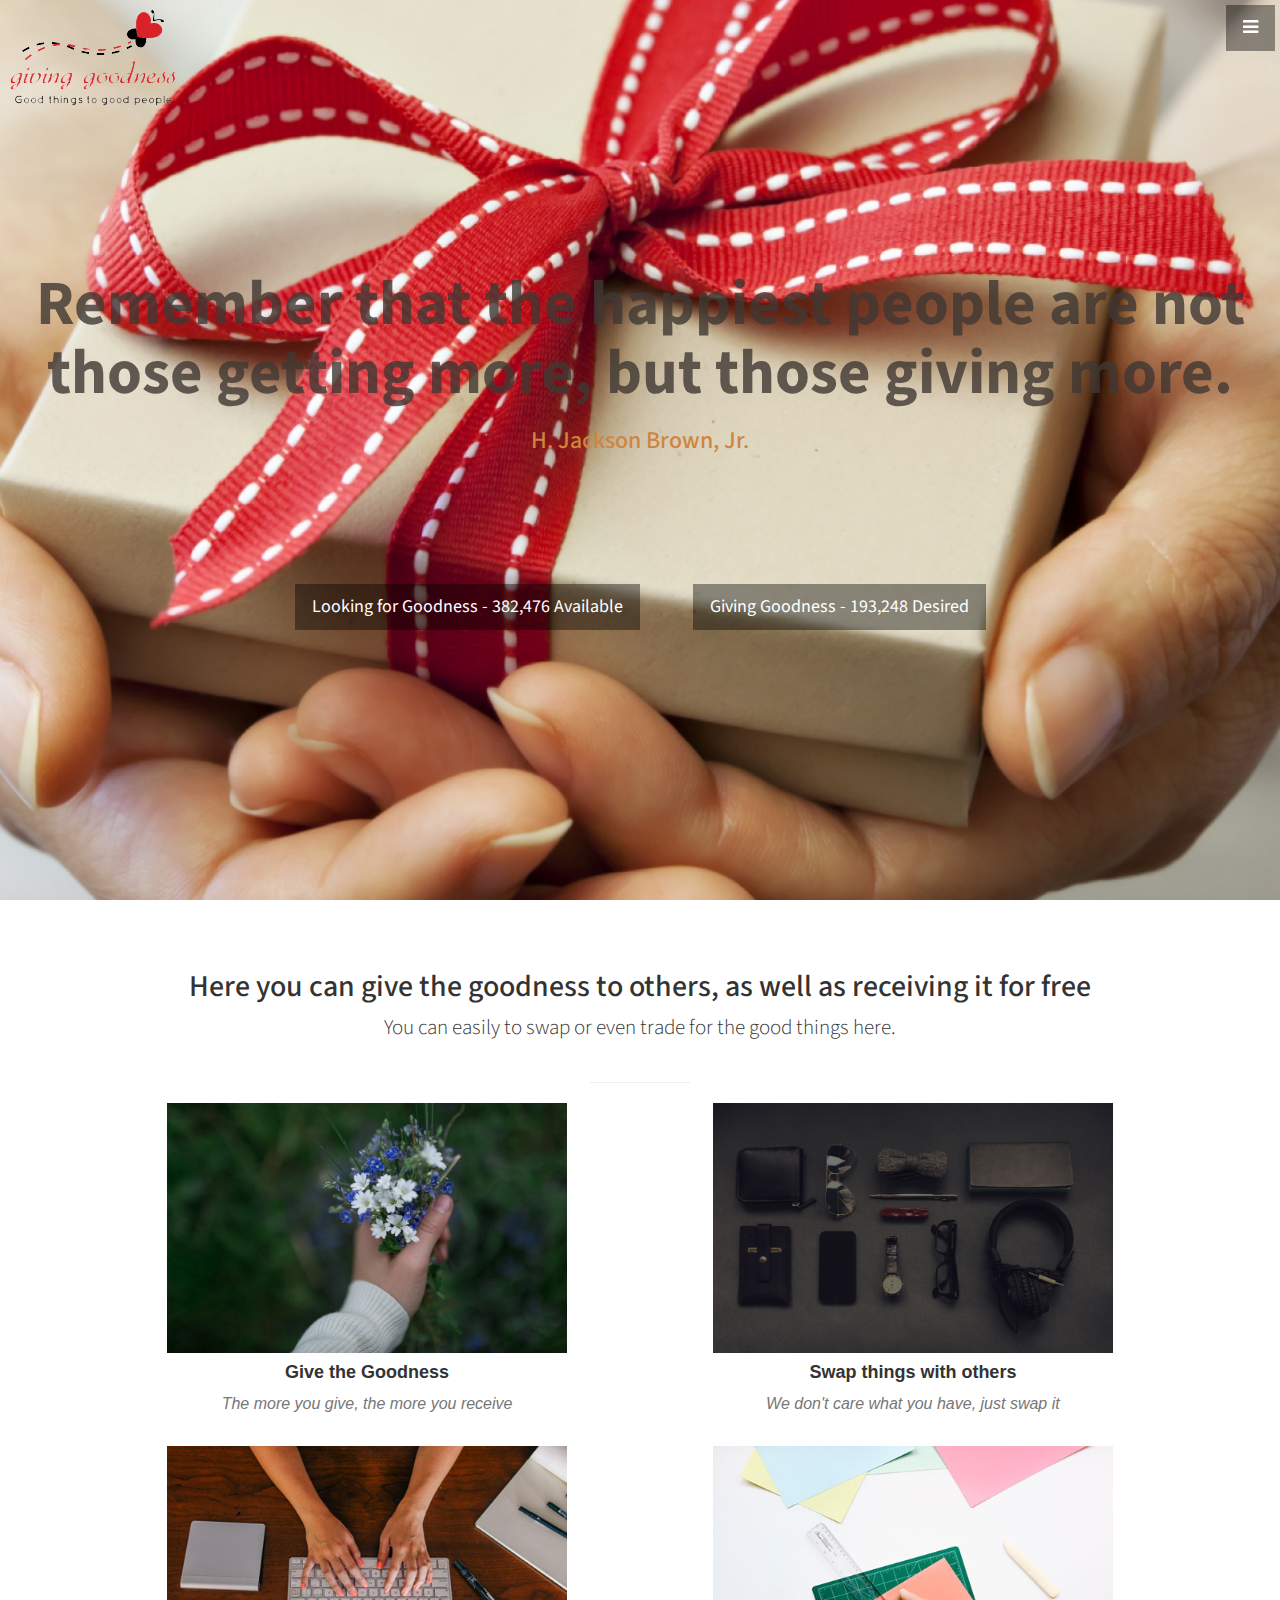
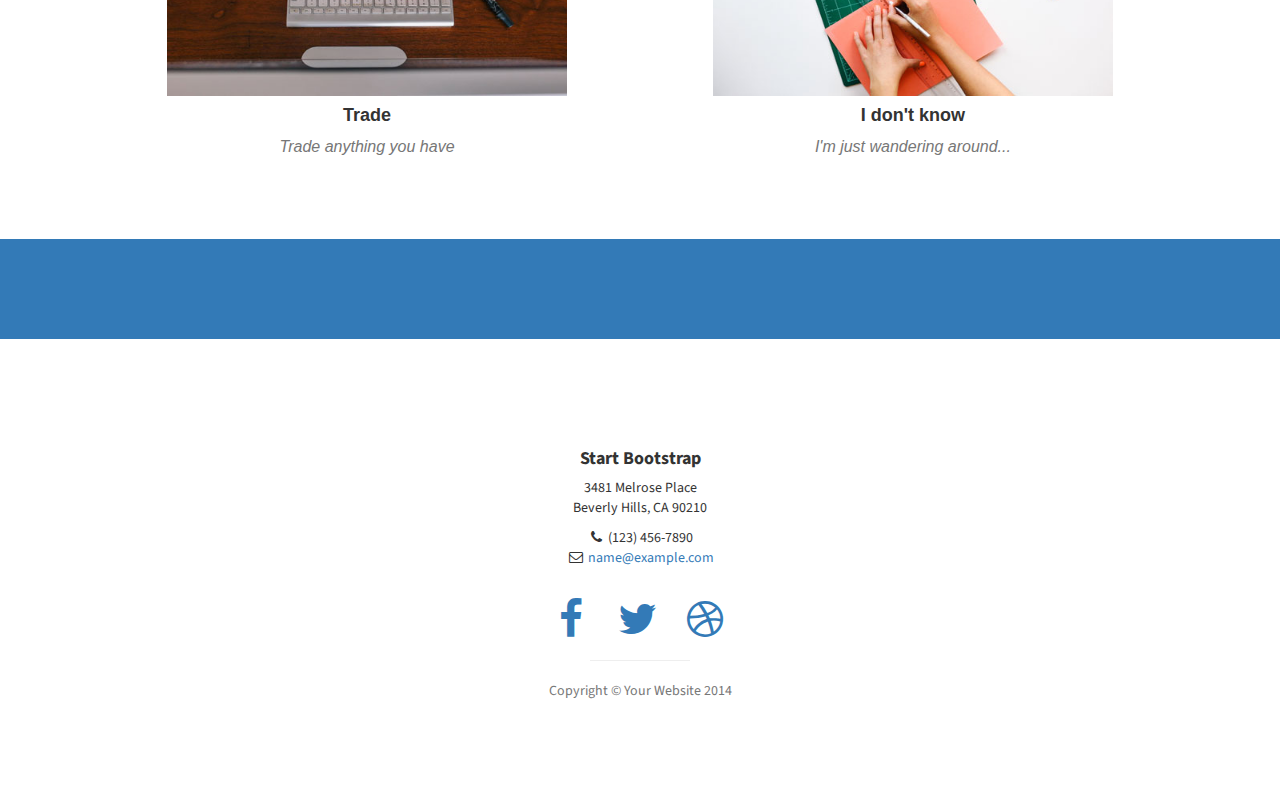
==== index.html @ 9ebe4082 "test" ====
<!DOCTYPE html>
<html lang="en">

<head>

    <meta charset="utf-8">
    <meta http-equiv="X-UA-Compatible" content="IE=edge">
    <meta name="viewport" content="width=device-width, initial-scale=1">
    <meta name="description" content="">
    <meta name="author" content="">

    <title>Giving Goodness - Give good things to good people</title>

    <!-- Bootstrap Core CSS -->
    <link href="css/bootstrap.min.css" rel="stylesheet">

    <!-- Custom CSS -->
    <link href="css/stylish-portfolio.css" rel="stylesheet">

    <!-- Custom Fonts -->
    <link href="font-awesome/css/font-awesome.min.css" rel="stylesheet" type="text/css">
    <link href="https://fonts.googleapis.com/css?family=Source+Sans+Pro:300,400,700,300italic,400italic,700italic" rel="stylesheet" type="text/css">

    <!-- HTML5 Shim and Respond.js IE8 support of HTML5 elements and media queries -->
    <!-- WARNING: Respond.js doesn't work if you view the page via file:// -->
    <!--[if lt IE 9]>
        <script src="https://oss.maxcdn.com/libs/html5shiv/3.7.0/html5shiv.js"></script>
        <script src="https://oss.maxcdn.com/libs/respond.js/1.4.2/respond.min.js"></script>
    <![endif]-->
	<style>
		.special-text h4
		{
			font-family: Montserrat,"Helvetica Neue",Helvetica,Arial,sans-serif;
			text-transform: none;
			font-weight: 700;
		}
		.special-text p
		{
			font-size: 16px;
			margin: 0;
			font-family: "Droid Serif","Helvetica Neue",Helvetica,Arial,sans-serif;
			font-style: italic;	
			color: #777;
		}
	</style>
</head>

<body>

    <!-- Navigation -->
    <a id="menu-toggle" href="#" class="btn btn-dark btn-lg toggle"><i class="fa fa-bars"></i></a>
    <nav id="sidebar-wrapper">
        <ul class="sidebar-nav">
            <a id="menu-close" href="#" class="btn btn-light btn-lg pull-right toggle"><i class="fa fa-times"></i></a>
            <li class="sidebar-brand">
                <a href="blue-design/index.html" onclick=$("#menu-close").click();>New Blue Design</a>
            </li>
            <li>
                <a href="#top" onclick=$("#menu-close").click();>Home</a>
            </li>
            <li>
                <a href="#about" onclick=$("#menu-close").click();>About</a>
            </li>
            <li>
                <a href="#services" onclick=$("#menu-close").click();>Services</a>
            </li>
            <li>
                <a href="#portfolio" onclick=$("#menu-close").click();>Portfolio</a>
            </li>
            <li>
                <a href="#contact" onclick=$("#menu-close").click();>Contact</a>
            </li>
        </ul>
    </nav>

    <!-- Header -->
    <header id="top" class="header">
		<img style="position: absolute; top: 10px; left: 10px;" src="img/logo-designed.png"/>
        <div class="text-vertical-center">
            <h1 style="opacity:0.8;color:#403833;">Remember that the happiest people are not those getting more, but those giving more.</h1>
            <h3 style="color:peru;">H. Jackson Brown, Jr.</h3>
            <br>
			<div style="padding: 100px 0px 0px 0px;">
				<a href="#about" class="btn btn-dark btn-lg" style="margin: 0px 50px 0px 0px;">Looking for Goodness - 382,476 Available</a>
				<a href="#about" class="btn btn-dark btn-lg" >Giving Goodness - 193,248 Desired</a>			
			</div>            
        </div>
    </header>

    <!-- About -->
    <section id="about" class="about" style="padding: 0px; margin: 50px 0px 0px 0px;">
        <div class="container">
            <div class="row">
                <div class="col-lg-12 text-center">
                    <h2>Here you can give the goodness to others, as well as receiving it for free</h2>
                    <p class="lead">You can easily to swap or even trade for the good things here.</p>
                </div>
            </div>
            <!-- /.row -->
        </div>
        <!-- /.container -->
    </section>

    <!-- Services -->
    <!-- The circle icons use Font Awesome's stacked icon classes. For more information, visit http://fontawesome.io/examples/ -->
    <section id="services" class="services bg-primary" style="display:none;">
        <div class="container">
            <div class="row text-center">
                <div class="col-lg-10 col-lg-offset-1">
                    <h2>What are you looking for?</h2>
                    <hr class="small">
                    <div class="row">
                        <div class="col-md-3 col-sm-6">
                            <div class="service-item">
                                <span class="fa-stack fa-4x">
                                <i class="fa fa-circle fa-stack-2x"></i>
                                <i class="fa fa-cloud fa-stack-1x text-primary"></i>
                            </span>
                                <h4>
                                    <strong>Give Goodness to others</strong>
                                </h4>
                                <p>The more you give, the more you receive</p>
                                <a href="#" class="btn btn-light">Learn More</a>
                            </div>
                        </div>
                        <div class="col-md-3 col-sm-6">
                            <div class="service-item">
                                <span class="fa-stack fa-4x">
                                <i class="fa fa-circle fa-stack-2x"></i>
                                <i class="fa fa-compass fa-stack-1x text-primary"></i>
                            </span>
                                <h4>
                                    <strong>Swap things</strong>
                                </h4>
                                <p>We don't care what you have, just swap it</p>
                                <a href="#" class="btn btn-light">Learn More</a>
                            </div>
                        </div>
                        <div class="col-md-3 col-sm-6">
                            <div class="service-item">
                                <span class="fa-stack fa-4x">
                                <i class="fa fa-circle fa-stack-2x"></i>
                                <i class="fa fa-flask fa-stack-1x text-primary"></i>
                            </span>
                                <h4>
                                    <strong>Trade</strong>
                                </h4>
                                <p>Trade anything you have for anything they have</p>
                                <a href="#" class="btn btn-light">Learn More</a>
                            </div>
                        </div>
                        <div class="col-md-3 col-sm-6">
                            <div class="service-item">
                                <span class="fa-stack fa-4x">
                                <i class="fa fa-circle fa-stack-2x"></i>
                                <i class="fa fa-shield fa-stack-1x text-primary"></i>
                            </span>
                                <h4>
                                    <strong>I don't know</strong>
                                </h4>
                                <p>I'm just wander around with no determination...:)</p>
                                <a href="#" class="btn btn-light">Learn More</a>
                            </div>
                        </div>
                    </div>
                    <!-- /.row (nested) -->
                </div>
                <!-- /.col-lg-10 -->
            </div>
            <!-- /.row -->
        </div>
        <!-- /.container -->
    </section>

    <!-- Callout -->
    <aside class="callout" style="display:none;">
        <div class="text-vertical-center">
            <h1>Vertically Centered Text</h1>
        </div>
    </aside>

    <!-- Portfolio -->
    <section id="portfolio" class="portfolio" style="padding-top: 0px;>
        <div class="container">
            <div class="row">
                <div class="col-lg-10 col-lg-offset-1 text-center">
                    <h2 style="display: none;">Here, at Giving Goodness, you can</h2>
                    <hr class="small">
                    <div class="row">
                        <div class="col-md-6">
                            <div class="portfolio-item">
                                <a href="index1.html">
                                    <img class="img-portfolio img-responsive" src="img/giving flowers.jpg" style="width: 400px; height: 250px;">
                                </a>
								<div class="portfolio-caption special-text">
									<h4>Give the Goodness</h4>
									<p class="text-muted">The more you give, the more you receive</p>
								</div>
                            </div>
                        </div>
                        <div class="col-md-6">
                            <div class="portfolio-item">
                                <a href="index1.html">
                                    <img class="img-portfolio img-responsive" src="img/swap.jpg" style="width: 400px; height: 250px;">
                                </a>
								<div class="portfolio-caption special-text">
									<h4>Swap things with others</h4>
									<p class="text-muted">We don't care what you have, just swap it</p>
								</div>
                            </div>
                        </div>
                        <div class="col-md-6">
                            <div class="portfolio-item">
                                <a href="index1.html">
                                    <img class="img-portfolio img-responsive" src="img/portfolio-3.jpg" style="width: 400px; height: 250px;">
                                </a>
								<div class="portfolio-caption special-text">
									<h4>Trade</h4>
									<p class="text-muted">Trade anything you have</p>
								</div>
                            </div>
                        </div>
                        <div class="col-md-6">
                            <div class="portfolio-item">
                                <a href="index1.html">
                                    <img class="img-portfolio img-responsive" src="img/portfolio-4.jpg" style="width: 400px; height: 250px;">
                                </a>
								<div class="portfolio-caption special-text">
									<h4>I don't know</h4>
									<p class="text-muted">I'm just wandering around...</p>
								</div>
                            </div>
                        </div>
                    </div>
                    <!-- /.row (nested) -->
                    <a href="#" class="btn btn-dark" style="display: none;">View More Items</a>
                </div>
                <!-- /.col-lg-10 -->
            </div>
            <!-- /.row -->
        </div>
        <!-- /.container -->
    </section>

    <!-- Call to Action -->
    <aside class="call-to-action bg-primary">
        <div class="container" style="display: none;">
            <div class="row">
                <div class="col-lg-12 text-center">
                    <h3>The buttons below are impossible to resist.</h3>
                    <a href="#" class="btn btn-lg btn-light">Click Me!</a>
                    <a href="#" class="btn btn-lg btn-dark">Look at Me!</a>
                </div>
            </div>
        </div>
    </aside>

    <!-- Map -->
    <section id="contact" class="map" style="display: none;">
        <iframe width="100%" height="100%" frameborder="0" scrolling="no" marginheight="0" marginwidth="0" src="https://maps.google.com/maps?f=q&amp;source=s_q&amp;hl=en&amp;geocode=&amp;q=Twitter,+Inc.,+Market+Street,+San+Francisco,+CA&amp;aq=0&amp;oq=twitter&amp;sll=28.659344,-81.187888&amp;sspn=0.128789,0.264187&amp;ie=UTF8&amp;hq=Twitter,+Inc.,+Market+Street,+San+Francisco,+CA&amp;t=m&amp;z=15&amp;iwloc=A&amp;output=embed"></iframe>
        <br />
        <small>
            <a href="https://maps.google.com/maps?f=q&amp;source=embed&amp;hl=en&amp;geocode=&amp;q=Twitter,+Inc.,+Market+Street,+San+Francisco,+CA&amp;aq=0&amp;oq=twitter&amp;sll=28.659344,-81.187888&amp;sspn=0.128789,0.264187&amp;ie=UTF8&amp;hq=Twitter,+Inc.,+Market+Street,+San+Francisco,+CA&amp;t=m&amp;z=15&amp;iwloc=A"></a>
        </small>
    </section>

    <!-- Footer -->
    <footer>
        <div class="container">
            <div class="row">
                <div class="col-lg-10 col-lg-offset-1 text-center">
                    <h4><strong>Start Bootstrap</strong>
                    </h4>
                    <p>3481 Melrose Place
                        <br>Beverly Hills, CA 90210</p>
                    <ul class="list-unstyled">
                        <li><i class="fa fa-phone fa-fw"></i> (123) 456-7890</li>
                        <li><i class="fa fa-envelope-o fa-fw"></i> <a href="mailto:name@example.com">name@example.com</a>
                        </li>
                    </ul>
                    <br>
                    <ul class="list-inline">
                        <li>
                            <a href="#"><i class="fa fa-facebook fa-fw fa-3x"></i></a>
                        </li>
                        <li>
                            <a href="#"><i class="fa fa-twitter fa-fw fa-3x"></i></a>
                        </li>
                        <li>
                            <a href="#"><i class="fa fa-dribbble fa-fw fa-3x"></i></a>
                        </li>
                    </ul>
                    <hr class="small">
                    <p class="text-muted">Copyright &copy; Your Website 2014</p>
                </div>
            </div>
        </div>
        <a id="to-top" href="#top" class="btn btn-dark btn-lg"><i class="fa fa-chevron-up fa-fw fa-1x"></i></a>
    </footer>

    <!-- jQuery -->
    <script src="js/jquery.js"></script>

    <!-- Bootstrap Core JavaScript -->
    <script src="js/bootstrap.min.js"></script>
			

		<!-- Modernizr javascript -->
		<script type="text/javascript" src="plugins/modernizr.js"></script>

		<!-- Isotope javascript -->
		<script type="text/javascript" src="plugins/isotope/isotope.pkgd.min.js"></script>
		
		<!-- Backstretch javascript -->
		<script type="text/javascript" src="plugins/jquery.backstretch.min.js"></script>

		<!-- Appear javascript -->
		<script type="text/javascript" src="plugins/jquery.appear.js"></script>

		<!-- Initialization of Plugins -->
		<script type="text/javascript" src="js/template.js"></script>

		<!-- Custom Scripts -->
		<script type="text/javascript" src="js/custom.js"></script>
	
    <!-- Custom Theme JavaScript -->
    <script>
    // Closes the sidebar menu
    $("#menu-close").click(function(e) {
        e.preventDefault();
        $("#sidebar-wrapper").toggleClass("active");
    });
    // Opens the sidebar menu
    $("#menu-toggle").click(function(e) {
        e.preventDefault();
        $("#sidebar-wrapper").toggleClass("active");
    });
    // Scrolls to the selected menu item on the page
    $(function() {
        $('a[href*=#]:not([href=#],[data-toggle],[data-target],[data-slide])').click(function() {
            if (location.pathname.replace(/^\//, '') == this.pathname.replace(/^\//, '') || location.hostname == this.hostname) {
                var target = $(this.hash);
                target = target.length ? target : $('[name=' + this.hash.slice(1) + ']');
                if (target.length) {
                    $('html,body').animate({
                        scrollTop: target.offset().top
                    }, 1000);
                    return false;
                }
            }
        });
    });
    //#to-top button appears after scrolling
    var fixed = false;
    $(document).scroll(function() {
        if ($(this).scrollTop() > 250) {
            if (!fixed) {
                fixed = true;
                // $('#to-top').css({position:'fixed', display:'block'});
                $('#to-top').show("slow", function() {
                    $('#to-top').css({
                        position: 'fixed',
                        display: 'block'
                    });
                });
            }
        } else {
            if (fixed) {
                fixed = false;
                $('#to-top').hide("slow", function() {
                    $('#to-top').css({
                        display: 'none'
                    });
                });
            }
        }
    });
    // Disable Google Maps scrolling
    // See http://stackoverflow.com/a/25904582/1607849
    // Disable scroll zooming and bind back the click event
    var onMapMouseleaveHandler = function(event) {
        var that = $(this);
        that.on('click', onMapClickHandler);
        that.off('mouseleave', onMapMouseleaveHandler);
        that.find('iframe').css("pointer-events", "none");
    }
    var onMapClickHandler = function(event) {
            var that = $(this);
            // Disable the click handler until the user leaves the map area
            that.off('click', onMapClickHandler);
            // Enable scrolling zoom
            that.find('iframe').css("pointer-events", "auto");
            // Handle the mouse leave event
            that.on('mouseleave', onMapMouseleaveHandler);
        }
        // Enable map zooming with mouse scroll when the user clicks the map
    $('.map').on('click', onMapClickHandler);
    </script>

</body>

</html>
---- css/stylish-portfolio.css ----
/*!
 * Start Bootstrap - Stylish Portfolio (http://startbootstrap.com/)
 * Copyright 2013-2016 Start Bootstrap
 * Licensed under MIT (https://github.com/BlackrockDigital/startbootstrap/blob/gh-pages/LICENSE)
 */

/* Global Styles */

html,
body {
    width: 100%;
    height: 100%;
}

body {
    font-family: "Source Sans Pro","Helvetica Neue",Helvetica,Arial,sans-serif;
}

.text-vertical-center {
    display: table-cell;
    text-align: center;
    vertical-align: middle;
}

.text-vertical-center h1 {
    margin: 0;
    padding: 0;
    font-size: 4.5em;
    font-weight: 700;
}

/* Custom Button Styles */

.btn-dark {
    border-radius: 0;
    color: #fff;
    background-color: rgba(0,0,0,0.4);
}

.btn-dark:hover,
.btn-dark:focus,
.btn-dark:active {
    color: #fff;
    background-color: rgba(0,0,0,0.7);
}

.btn-light {
    border-radius: 0;
    color: #333;
    background-color: rgb(255,255,255);
}

.btn-light:hover,
.btn-light:focus,
.btn-light:active {
    color: #333;
    background-color: rgba(255,255,255,0.8);
}

/* Custom Horizontal Rule */

hr.small {
    max-width: 100px;
}

/* Side Menu */

#sidebar-wrapper {
    z-index: 1000;
    position: fixed;
    right: 0;
    width: 250px;
    height: 100%;
    transform: translateX(250px);
    overflow-y: auto;
    background: #222;
    -webkit-transition: all 0.4s ease 0s;
    -moz-transition: all 0.4s ease 0s;
    -ms-transition: all 0.4s ease 0s;
    -o-transition: all 0.4s ease 0s;
    transition: all 0.4s ease 0s;
}

.sidebar-nav {
    position: absolute;
    top: 0;
    width: 250px;
    margin: 0;
    padding: 0;
    list-style: none;
}

.sidebar-nav li {
    text-indent: 20px;
    line-height: 40px;
}

.sidebar-nav li a {
    display: block;
    text-decoration: none;
    color: #999;
}

.sidebar-nav li a:hover {
    text-decoration: none;
    color: #fff;
    background: rgba(255,255,255,0.2);
}

.sidebar-nav li a:active,
.sidebar-nav li a:focus {
    text-decoration: none;
}

.sidebar-nav > .sidebar-brand {
    height: 55px;
    font-size: 18px;
    line-height: 55px;
}

.sidebar-nav > .sidebar-brand a {
    color: #999;
}

.sidebar-nav > .sidebar-brand a:hover {
    color: #fff;
    background: none;
}

#menu-toggle {
    z-index: 1;
    position: fixed;
    top: 0;
    right: 0;
}

#sidebar-wrapper.active {
    right: 250px;
    width: 250px;
    -webkit-transition: all 0.4s ease 0s;
    -moz-transition: all 0.4s ease 0s;
    -ms-transition: all 0.4s ease 0s;
    -o-transition: all 0.4s ease 0s;
    transition: all 0.4s ease 0s;
}

.toggle {
    margin: 5px 5px 0 0;
}

/* Header */

.header {
    display: table;
    position: relative;
    width: 100%;
    height: 100%;
    /*background: url(../img/bg.jpg) no-repeat center center scroll;*/
	background: url(../img/giving.jpg) no-repeat center center scroll;
    -webkit-background-size: cover;
    -moz-background-size: cover;
    background-size: cover;
    -o-background-size: cover;
}

/* About */

.about {
    padding: 50px 0;
}

/* Services */

.services {
    padding: 50px 0;
}

.service-item {
    margin-bottom: 30px;
}

/* Callout */

.callout {
    display: table;
    width: 100%;
    height: 400px;
    color: #fff;
    background: url(../img/callout.jpg) no-repeat center center scroll;
    -webkit-background-size: cover;
    -moz-background-size: cover;
    background-size: cover;
    -o-background-size: cover;
}

/* Portfolio */

.portfolio {
    padding: 50px 0;
}

.portfolio-item {
    margin-bottom: 30px;
}

.img-portfolio {
    margin: 0 auto;
}

.img-portfolio:hover {
    opacity: 0.8;
}

/* Call to Action */

.call-to-action {
    padding: 50px 0;
}

.call-to-action .btn {
    margin: 10px;
}

/* Map */

.map {
    height: 500px;
}

@media(max-width:768px) {
    .map {
        height: 75%;
    }
}

.map iframe {
    pointer-events: none;
}

/* Footer */

footer {
    padding: 100px 0;
}

#to-top {
  display: none;
  position: fixed;
  bottom: 5px;
  right: 5px;
}
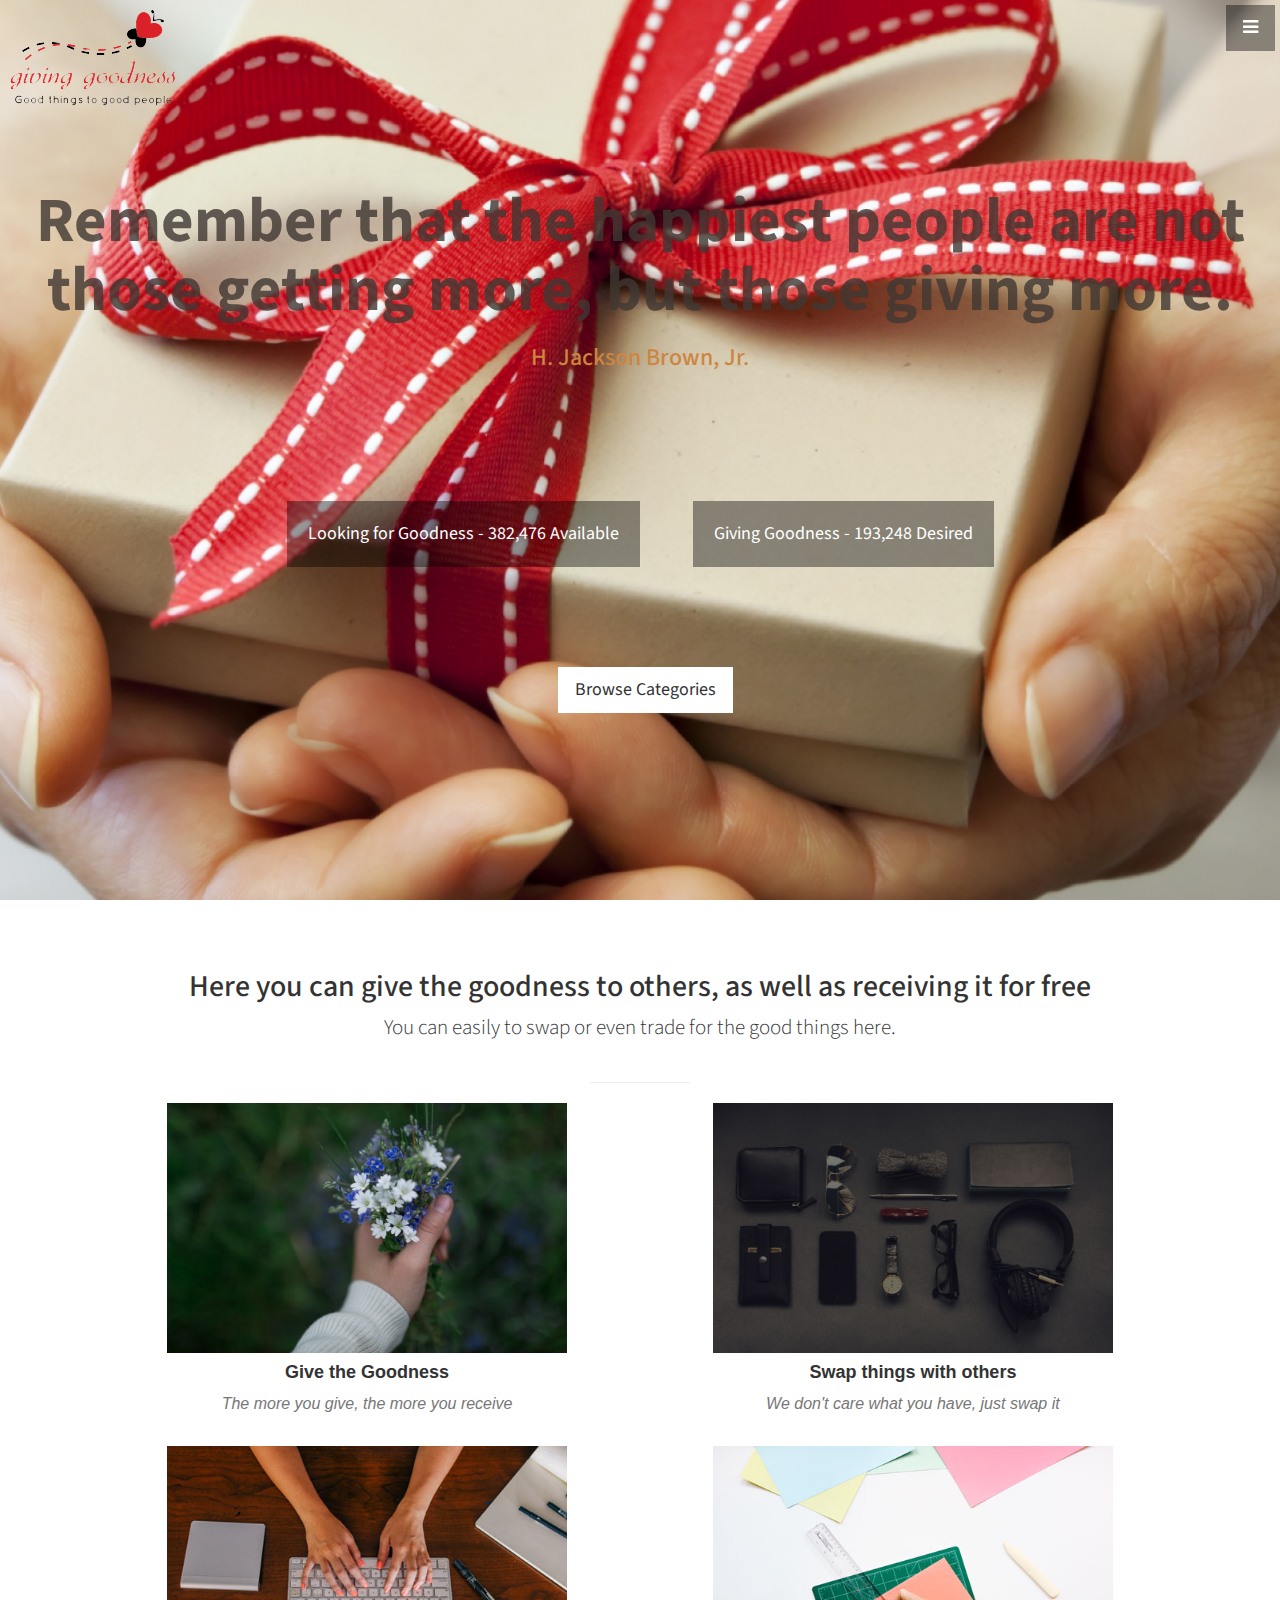
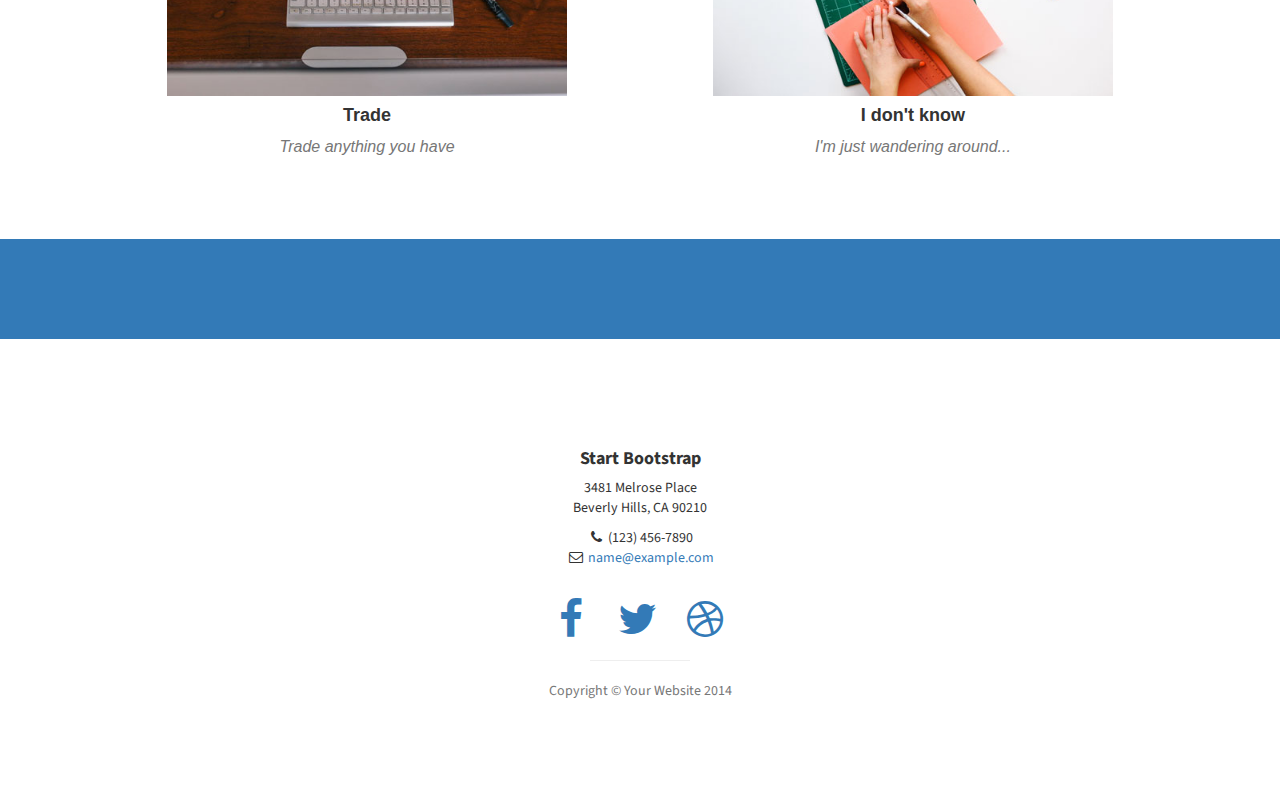
==== commit 5aca666a: "update html as discussed" ====
--- a/index.html
+++ b/index.html
@@ -81,9 +81,12 @@
             <h3 style="color:peru;">H. Jackson Brown, Jr.</h3>
             <br>
 			<div style="padding: 100px 0px 0px 0px;">
-				<a href="#about" class="btn btn-dark btn-lg" style="margin: 0px 50px 0px 0px;">Looking for Goodness - 382,476 Available</a>
-				<a href="#about" class="btn btn-dark btn-lg" >Giving Goodness - 193,248 Desired</a>			
-			</div>            
+				<a href="index1.html" class="btn btn-dark btn-lg" style="margin: 0px 50px 0px 0px;padding: 20px;">Looking for Goodness - 382,476 Available</a>
+				<a href="index1.html" class="btn btn-dark btn-lg" style="padding: 20px;">Giving Goodness - 193,248 Desired</a>			
+			</div>
+			<div style="padding: 100px 0px 0px 0px;">
+				<a href="#about" class="btn btn-light btn-lg" style="margin: 0px 50px 0px 60px;">Browse Categories</a>				
+			</div>
         </div>
     </header>
 
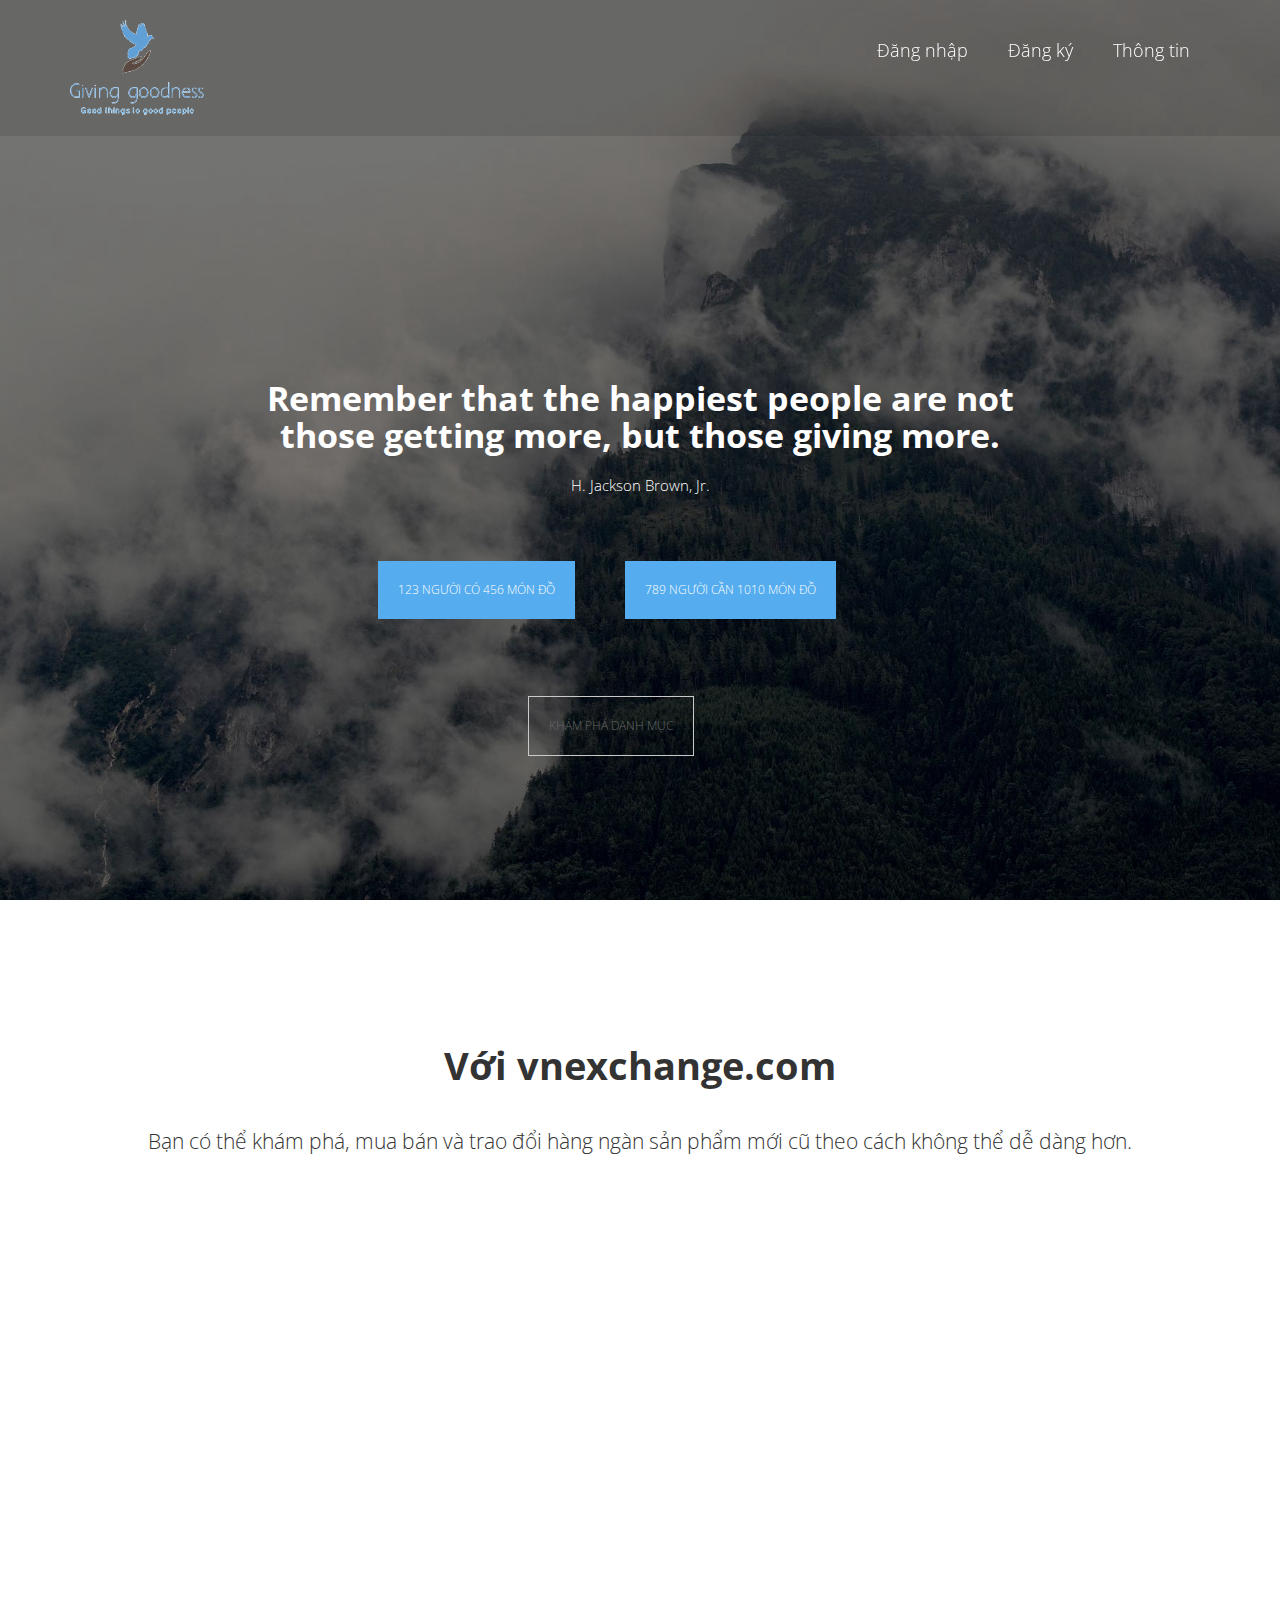
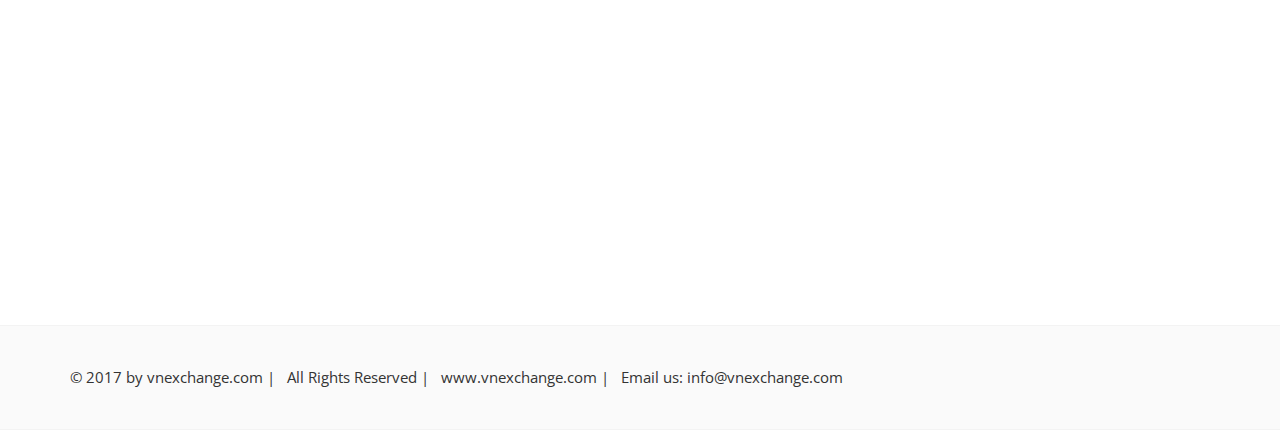
==== commit c1cf192a: "move index from blue design to root" ====
--- a/index.html
+++ b/index.html
@@ -1,312 +1,654 @@
 <!DOCTYPE html>
+<!--[if IE 9]> <html lang="en" class="ie9"> <![endif]-->
+<!--[if !IE]><!-->
 <html lang="en">
-
-<head>
-
-    <meta charset="utf-8">
-    <meta http-equiv="X-UA-Compatible" content="IE=edge">
-    <meta name="viewport" content="width=device-width, initial-scale=1">
-    <meta name="description" content="">
-    <meta name="author" content="">
-
-    <title>Giving Goodness - Give good things to good people</title>
-
-    <!-- Bootstrap Core CSS -->
-    <link href="css/bootstrap.min.css" rel="stylesheet">
-
-    <!-- Custom CSS -->
-    <link href="css/stylish-portfolio.css" rel="stylesheet">
-
-    <!-- Custom Fonts -->
-    <link href="font-awesome/css/font-awesome.min.css" rel="stylesheet" type="text/css">
-    <link href="https://fonts.googleapis.com/css?family=Source+Sans+Pro:300,400,700,300italic,400italic,700italic" rel="stylesheet" type="text/css">
-
-    <!-- HTML5 Shim and Respond.js IE8 support of HTML5 elements and media queries -->
-    <!-- WARNING: Respond.js doesn't work if you view the page via file:// -->
-    <!--[if lt IE 9]>
-        <script src="https://oss.maxcdn.com/libs/html5shiv/3.7.0/html5shiv.js"></script>
-        <script src="https://oss.maxcdn.com/libs/respond.js/1.4.2/respond.min.js"></script>
-    <![endif]-->
-	<style>
-		.special-text h4
-		{
-			font-family: Montserrat,"Helvetica Neue",Helvetica,Arial,sans-serif;
-			text-transform: none;
-			font-weight: 700;
-		}
-		.special-text p
-		{
-			font-size: 16px;
-			margin: 0;
-			font-family: "Droid Serif","Helvetica Neue",Helvetica,Arial,sans-serif;
-			font-style: italic;	
-			color: #777;
-		}
-	</style>
-</head>
-
-<body>
-
-    <!-- Navigation -->
-    <a id="menu-toggle" href="#" class="btn btn-dark btn-lg toggle"><i class="fa fa-bars"></i></a>
-    <nav id="sidebar-wrapper">
-        <ul class="sidebar-nav">
-            <a id="menu-close" href="#" class="btn btn-light btn-lg pull-right toggle"><i class="fa fa-times"></i></a>
-            <li class="sidebar-brand">
-                <a href="blue-design/index.html" onclick=$("#menu-close").click();>New Blue Design</a>
-            </li>
-            <li>
-                <a href="#top" onclick=$("#menu-close").click();>Home</a>
-            </li>
-            <li>
-                <a href="#about" onclick=$("#menu-close").click();>About</a>
-            </li>
-            <li>
-                <a href="#services" onclick=$("#menu-close").click();>Services</a>
-            </li>
-            <li>
-                <a href="#portfolio" onclick=$("#menu-close").click();>Portfolio</a>
-            </li>
-            <li>
-                <a href="#contact" onclick=$("#menu-close").click();>Contact</a>
-            </li>
-        </ul>
-    </nav>
-
-    <!-- Header -->
-    <header id="top" class="header">
-		<img style="position: absolute; top: 10px; left: 10px;" src="img/logo-designed.png"/>
-        <div class="text-vertical-center">
-            <h1 style="opacity:0.8;color:#403833;">Remember that the happiest people are not those getting more, but those giving more.</h1>
-            <h3 style="color:peru;">H. Jackson Brown, Jr.</h3>
-            <br>
-			<div style="padding: 100px 0px 0px 0px;">
-				<a href="index1.html" class="btn btn-dark btn-lg" style="margin: 0px 50px 0px 0px;padding: 20px;">Looking for Goodness - 382,476 Available</a>
-				<a href="index1.html" class="btn btn-dark btn-lg" style="padding: 20px;">Giving Goodness - 193,248 Desired</a>			
+<!--<![endif]-->
+	<head>
+		<meta charset="utf-8">
+		<title>vnexchange.com - Mua bán, Trao Đổi và Cho nhận Đồ cũ</title>
+		<meta name="description" content="Mua bán, Trao Đổi và Cho nhận Đồ cũ">
+		<meta name="author" content="htmlcoder.me">
+
+		<!-- Mobile Meta -->
+		<meta name="viewport" content="width=device-width, initial-scale=1.0">
+
+		<!-- Favicon -->
+		<link rel="shortcut icon" href="images/favicon.ico">
+
+		<!-- Web Fonts -->
+		<link href='http://fonts.googleapis.com/css?family=Open+Sans:400italic,700italic,400,700,300&amp;subset=latin,latin-ext' rel='stylesheet' type='text/css'>
+		<link href='http://fonts.googleapis.com/css?family=Raleway:700,400,300' rel='stylesheet' type='text/css'>
+
+		<!-- Bootstrap core CSS -->
+		<link href="bootstrap/css/bootstrap.css" rel="stylesheet">
+
+		<!-- Font Awesome CSS -->
+		<link href="fonts/font-awesome/css/font-awesome.css" rel="stylesheet">
+
+		<!-- Plugins -->
+		<link href="css/animations.css" rel="stylesheet">
+
+		<!-- Worthy core CSS file -->
+		<link href="css/style.css" rel="stylesheet">
+
+		<!-- Custom css --> 
+		<link href="css/custom.css" rel="stylesheet">
+		
+	</head>
+
+	<body class="no-trans">
+		<!-- scrollToTop -->
+		<!-- ================ -->
+		<div class="scrollToTop"><i class="icon-up-open-big"></i></div>
+
+		<!-- header start -->
+		<!-- ================ --> 
+		<header class="header fixed clearfix navbar navbar-fixed-top">
+			<div class="container">
+				<div class="row">
+					<div class="col-md-4">
+
+						<!-- header-left start -->
+						<!-- ================ -->
+						<div class="header-left clearfix">
+
+							<!-- logo -->
+							<div class="logo smooth-scroll">
+								<a href="#banner"><img id="logo" src="images/logo4-designed.png" alt="Worthy" style="height: 95px;"></a>
+							</div>
+
+							<!-- name-and-slogan -->
+							<div class="site-name-and-slogan smooth-scroll" style="display: none;">
+								<div class="site-name"><a href="#banner">vnexchange.com</a></div>
+								<div class="site-slogan">Khám phá, trao đổi, mua bán đồ cũ theo cách dễ dàng nhất</div>
+							</div>
+
+						</div>
+						<!-- header-left end -->
+
+					</div>
+					<div class="col-md-8">
+
+						<!-- header-right start -->
+						<!-- ================ -->
+						<div class="header-right clearfix">
+
+							<!-- main-navigation start -->
+							<!-- ================ -->
+							<div class="main-navigation animated">
+
+								<!-- navbar start -->
+								<!-- ================ -->
+								<nav class="navbar navbar-default" role="navigation">
+									<div class="container-fluid">
+
+										<!-- Toggle get grouped for better mobile display -->
+										<div class="navbar-header">
+											<button type="button" class="navbar-toggle" data-toggle="collapse" data-target="#navbar-collapse-1">
+												<span class="sr-only">Toggle navigation</span>
+												<span class="icon-bar"></span>
+												<span class="icon-bar"></span>
+												<span class="icon-bar"></span>
+											</button>
+										</div>
+
+										<!-- Collect the nav links, forms, and other content for toggling -->
+										<div class="collapse navbar-collapse scrollspy smooth-scroll" id="navbar-collapse-1">
+											<ul class="nav navbar-nav navbar-right">											
+												<li><a href="#services">Đăng nhập</a></li>
+												<li><a href="#portfolio">Đăng ký</a></li>
+												<li><a href="#about">Thông tin</a></li>
+											</ul>
+										</div>
+
+									</div>
+								</nav>
+								<!-- navbar end -->
+
+							</div>
+							<!-- main-navigation end -->
+
+						</div>
+						<!-- header-right end -->
+
+					</div>
+				</div>
 			</div>
-			<div style="padding: 100px 0px 0px 0px;">
-				<a href="#about" class="btn btn-light btn-lg" style="margin: 0px 50px 0px 60px;">Browse Categories</a>				
+		</header>
+		<!-- header end -->
+
+		<!-- banner start -->
+		<!-- ================ -->
+		<div id="banner" class="banner">
+			<div class="banner-image"></div>
+			<div class="banner-caption">
+				<div class="container">
+					<div class="row">
+						<div class="col-md-8 col-md-offset-2 object-non-visible" data-animation-effect="fadeIn">
+							<h1 class="text-center" style="font-size: 34px;">Remember that the happiest people are not those getting more, but those giving more.</h1>
+							<p class="lead text-center" style="font-size: 15px;">H. Jackson Brown, Jr.</p>
+							<br>
+							<br>
+							<ul class="nav nav-pills" style="float: left; margin-left: 15%; ">								
+								<li><a href="index1.html" style="background-color: #55acee; border: none; color: white; padding: 20px;">123 người có 456 món đồ</a></li>
+							</ul>
+							<ul class="nav nav-pills" style="float: left; margin-left: 50px">								
+								<li><a href="index1.html" style="background-color: #55acee; border: none; color: white; padding: 20px;">789 người cần 1010 món đồ</a></li>
+							</ul>
+							<br>
+							<br>
+							<br>
+							<br>
+							<br>
+							<br>
+							<ul class="nav nav-pills" style="margin-left: 35%">
+								<li><a href="#sectionPortfolio" data-filter=".site-building" style="padding: 20px;">Khám phá danh mục</a></li>
+							</ul>
+						</div>
+					</div>
+				</div>
 			</div>
-        </div>
-    </header>
-
-    <!-- About -->
-    <section id="about" class="about" style="padding: 0px; margin: 50px 0px 0px 0px;">
-        <div class="container">
-            <div class="row">
-                <div class="col-lg-12 text-center">
-                    <h2>Here you can give the goodness to others, as well as receiving it for free</h2>
-                    <p class="lead">You can easily to swap or even trade for the good things here.</p>
+		</div>
+		<!-- banner end -->
+
+		<!-- section start -->
+		<!-- ================ -->
+		<div class="section" id="sectionPortfolio" style="padding: 145px 0px 0px 0px;">
+			<div class="container">
+				<h1 class="text-center title" id="portfolio" style="padding-bottom: 20px;">Với vnexchange.com</h1>
+				<div class="separator"></div>
+				<p class="lead text-center" style="padding-bottom: 20px;">Bạn có thể khám phá, mua bán và trao đổi hàng ngàn sản phẩm mới cũ theo cách không thể dễ dàng hơn.</p>
+				<br>			
+				<div class="row object-non-visible" data-animation-effect="fadeIn">
+					<div class="col-md-12">
+
+						<!-- isotope filters start -->
+						<div class="filters text-center" style="display: none;">
+							<ul class="nav nav-pills">
+								<li class="active"><a href="#" data-filter="*">All</a></li>
+								<li><a href="#" data-filter=".web-design">Web design</a></li>
+								<li><a href="#" data-filter=".app-development">App development</a></li>
+								<li><a href="#" data-filter=".site-building">Site building</a></li>
+							</ul>
+						</div>
+						<!-- isotope filters end -->
+
+						<!-- portfolio items start -->
+						
+							<div class="col-sm-6 col-md-3 isotope-item web-design">
+								<div class="image-box">
+									<div class="overlay-container">
+                                        <img src="img/kidToys.jpg" alt="Đồ chơi trẻ em">									
+                                        <a class="overlay" href="index1.html?danh-muc=1">	
+                                            <i class="fa fa-search-plus"></i>
+                                            <span>Đồ Chơi Trẻ Em</span></a>
+                                            
+									</div>
+									<a class="btn btn-default btn-block" href="index1.html?danh-muc=1">Đồ Chơi Trẻ Em (123 món)</a>
+								</div>
+							</div>
+
+							<div class="col-sm-6 col-md-3 isotope-item app-development">
+								<div class="image-box">
+									<div class="overlay-container">
+										<img src="img/womanClothes.png" alt="Quần Áo Nữ ">	
+                                        <a class="overlay" href="index1.html?danh-muc=2">	
+                                            <i class="fa fa-search-plus"></i>
+                                            <span>Quần áo nữ </span>
+                                        </a>
+									</div>
+									<a class="btn btn-default btn-block" href="index1.html?danh-muc=2">Quần Áo Nữ (456 món)</a>
+								</div>
+							</div>
+							
+							<div class="col-sm-6 col-md-3 isotope-item web-design">
+								<div class="image-box">
+									<div class="overlay-container">
+										<img src="img/accessories.png" alt="Phụ Kiện">									
+                                        <a class="overlay" href="index1.html?danh-muc=3">	
+                                            <i class="fa fa-search-plus"></i>
+                                            <span>Phụ Kiện</span>
+                                        </a>
+									</div>
+									<a class="btn btn-default btn-block" href="index1.html?danh-muc=3">Phụ Kiện (789 món)</a>
+								</div>
+							</div>
+							
+							<div class="col-sm-6 col-md-3 isotope-item site-building">
+								<div class="image-box">
+									<div class="overlay-container">
+										<img src="img/housewares1.jpg" alt="Đồ Dùng Gia Đình">
+										<a class="overlay" href="index1.html?danh-muc=4">
+											<i class="fa fa-search-plus"></i>
+											<span>Đồ Dùng Gia Đình</span>
+										</a>
+									</div>
+									<a class="btn btn-default btn-block" href="index1.html?danh-muc=4">Đồ Dùng Gia Đình (234 món)</a>
+								</div>
+								<!-- Modal -->
+								<div class="modal fade" id="project-4" tabindex="-1" role="dialog" aria-labelledby="project-4-label" aria-hidden="true">
+									<div class="modal-dialog modal-lg">
+										<div class="modal-content">
+											<div class="modal-header">
+												<button type="button" class="close" data-dismiss="modal"><span aria-hidden="true">&times;</span><span class="sr-only">Đóng</span></button>
+												<h4 class="modal-title" id="project-4-label">Đồ Dùng Gia Đình</h4>
+											</div>
+											<div class="modal-body">
+												<h3>Đồ Dùng Gia Đình</h3>
+												<div class="row">
+													<div class="col-md-6">
+														<p>Lorem ipsum dolor sit amet, consectetur adipisicing elit. Atque sed, quidem quis praesentium, ut unde. Quae sed, incidunt laudantium nesciunt, optio corporis quod earum pariatur omnis illo saepe numquam suscipit, nemo placeat dignissimos eius mollitia et quas officia doloremque ipsum labore rem deserunt vero! Magnam totam delectus accusantium voluptas et, tempora quos atque, fugiat, obcaecati voluptatibus commodi illo voluptates dolore nemo quo soluta quis.</p>
+														<p>Molestiae sed enim laboriosam atque delectus voluptates rerum nostrum sapiente obcaecati molestias quasi optio exercitationem, voluptate quis consequatur libero incidunt, in, quod. Lorem ipsum dolor sit amet, consectetur adipisicing elit. Eos nobis officiis, autem earum tenetur quidem. Quae non dicta earum. Ipsum autem eaque cum dolor placeat corporis quisquam dolorum at nesciunt.</p>
+													</div>
+													<div class="col-md-6">
+														<img src="img/housewares1.jpg" alt="Đồ Dùng Gia Đình">
+													</div>
+												</div>
+											</div>
+											<div class="modal-footer">
+												<button type="button" class="btn btn-sm btn-default" data-dismiss="modal">Đóng</button>
+											</div>
+										</div>
+									</div>
+								</div>
+								<!-- Modal end -->
+							</div>
+							
+							<div class="col-sm-6 col-md-3 isotope-item app-development">
+								<div class="image-box">
+									<div class="overlay-container">
+										<img src="img/kidClothes.png" alt="Quần Áo Trẻ Em">
+										<a class="overlay" href="index1.html?danh-muc=5">
+											<i class="fa fa-search-plus"></i>
+											<span>Quần Áo Trẻ Em</span>
+										</a>
+									</div>
+									<a class="btn btn-default btn-block" href="index1.html?danh-muc=5">Quần Áo Trẻ Em (456 món)</a>
+								</div>
+								<!-- Modal -->
+								<div class="modal fade" id="project-5" tabindex="-1" role="dialog" aria-labelledby="project-5-label" aria-hidden="true">
+									<div class="modal-dialog modal-lg">
+										<div class="modal-content">
+											<div class="modal-header">
+												<button type="button" class="close" data-dismiss="modal"><span aria-hidden="true">&times;</span><span class="sr-only">Close</span></button>
+												<h4 class="modal-title" id="project-5-label">Quần Áo Trẻ Em</h4>
+											</div>
+											<div class="modal-body">
+												<h3>Project Description</h3>
+												<div class="row">
+													<div class="col-md-6">
+														<p>Lorem ipsum dolor sit amet, consectetur adipisicing elit. Atque sed, quidem quis praesentium, ut unde. Quae sed, incidunt laudantium nesciunt, optio corporis quod earum pariatur omnis illo saepe numquam suscipit, nemo placeat dignissimos eius mollitia et quas officia doloremque ipsum labore rem deserunt vero! Magnam totam delectus accusantium voluptas et, tempora quos atque, fugiat, obcaecati voluptatibus commodi illo voluptates dolore nemo quo soluta quis.</p>
+														<p>Molestiae sed enim laboriosam atque delectus voluptates rerum nostrum sapiente obcaecati molestias quasi optio exercitationem, voluptate quis consequatur libero incidunt, in, quod. Lorem ipsum dolor sit amet, consectetur adipisicing elit. Eos nobis officiis, autem earum tenetur quidem. Quae non dicta earum. Ipsum autem eaque cum dolor placeat corporis quisquam dolorum at nesciunt.</p>
+													</div>
+													<div class="col-md-6">
+														<img src="images/portfolio-5.jpg" alt="">
+													</div>
+												</div>
+											</div>
+											<div class="modal-footer">
+												<button type="button" class="btn btn-sm btn-default" data-dismiss="modal">Close</button>
+											</div>
+										</div>
+									</div>
+								</div>
+								<!-- Modal end -->
+							</div>
+							
+							<div class="col-sm-6 col-md-3 isotope-item web-design">
+								<div class="image-box">
+									<div class="overlay-container">
+										<img src="img/manClothes.png" alt="Đồ Dùng Nam">
+										<a class="overlay" href="index1.html?danh-muc=6">
+											<i class="fa fa-search-plus"></i>
+											<span>Đồ Dùng Nam</span>
+										</a>
+									</div>
+									<a class="btn btn-default btn-block" href="index1.html?danh-muc=6">Đồ Dùng Nam (123 món)</a>
+								</div>
+								<!-- Modal -->
+								<div class="modal fade" id="project-6" tabindex="-1" role="dialog" aria-labelledby="project-6-label" aria-hidden="true">
+									<div class="modal-dialog modal-lg">
+										<div class="modal-content">
+											<div class="modal-header">
+												<button type="button" class="close" data-dismiss="modal"><span aria-hidden="true">&times;</span><span class="sr-only">Close</span></button>
+												<h4 class="modal-title" id="project-6-label">Đồ Dùng Nam</h4>
+											</div>
+											<div class="modal-body">
+												<h3>Project Description</h3>
+												<div class="row">
+													<div class="col-md-6">
+														<p>Lorem ipsum dolor sit amet, consectetur adipisicing elit. Atque sed, quidem quis praesentium, ut unde. Quae sed, incidunt laudantium nesciunt, optio corporis quod earum pariatur omnis illo saepe numquam suscipit, nemo placeat dignissimos eius mollitia et quas officia doloremque ipsum labore rem deserunt vero! Magnam totam delectus accusantium voluptas et, tempora quos atque, fugiat, obcaecati voluptatibus commodi illo voluptates dolore nemo quo soluta quis.</p>
+														<p>Molestiae sed enim laboriosam atque delectus voluptates rerum nostrum sapiente obcaecati molestias quasi optio exercitationem, voluptate quis consequatur libero incidunt, in, quod. Lorem ipsum dolor sit amet, consectetur adipisicing elit. Eos nobis officiis, autem earum tenetur quidem. Quae non dicta earum. Ipsum autem eaque cum dolor placeat corporis quisquam dolorum at nesciunt.</p>
+													</div>
+													<div class="col-md-6">
+														<img src="img/manClothes.png" alt="">
+													</div>
+												</div>
+											</div>
+											<div class="modal-footer">
+												<button type="button" class="btn btn-sm btn-default" data-dismiss="modal">Close</button>
+											</div>
+										</div>
+									</div>
+								</div>
+								<!-- Modal end -->
+							</div>
+							
+							<div class="col-sm-6 col-md-3 isotope-item site-building">
+								<div class="image-box">
+									<div class="overlay-container">
+										<img src="img/books.png" alt="Sách và Tạp Chí">
+										<a class="overlay" href="index1.html?danh-muc=7">
+											<i class="fa fa-search-plus"></i>
+											<span>Sách và Tạp Chí</span>
+										</a>
+									</div>
+									<a class="btn btn-default btn-block" href="index1.html?danh-muc=7">Sách và Tạp Chí (234 món)</a>
+								</div>
+								<!-- Modal -->
+								<div class="modal fade" id="project-7" tabindex="-1" role="dialog" aria-labelledby="project-7-label" aria-hidden="true">
+									<div class="modal-dialog modal-lg">
+										<div class="modal-content">
+											<div class="modal-header">
+												<button type="button" class="close" data-dismiss="modal"><span aria-hidden="true">&times;</span><span class="sr-only">Close</span></button>
+												<h4 class="modal-title" id="project-7-label">Sách và Tạp Chí</h4>
+											</div>
+											<div class="modal-body">
+												<h3>Project Description</h3>
+												<div class="row">
+													<div class="col-md-6">
+														<p>Lorem ipsum dolor sit amet, consectetur adipisicing elit. Atque sed, quidem quis praesentium, ut unde. Quae sed, incidunt laudantium nesciunt, optio corporis quod earum pariatur omnis illo saepe numquam suscipit, nemo placeat dignissimos eius mollitia et quas officia doloremque ipsum labore rem deserunt vero! Magnam totam delectus accusantium voluptas et, tempora quos atque, fugiat, obcaecati voluptatibus commodi illo voluptates dolore nemo quo soluta quis.</p>
+														<p>Molestiae sed enim laboriosam atque delectus voluptates rerum nostrum sapiente obcaecati molestias quasi optio exercitationem, voluptate quis consequatur libero incidunt, in, quod. Lorem ipsum dolor sit amet, consectetur adipisicing elit. Eos nobis officiis, autem earum tenetur quidem. Quae non dicta earum. Ipsum autem eaque cum dolor placeat corporis quisquam dolorum at nesciunt.</p>
+													</div>
+													<div class="col-md-6">
+														<img src="img/books.png" alt="">
+													</div>
+												</div>
+											</div>
+											<div class="modal-footer">
+												<button type="button" class="btn btn-sm btn-default" data-dismiss="modal">Close</button>
+											</div>
+										</div>
+									</div>
+								</div>
+								<!-- Modal end -->
+							</div>
+							
+							<div class="col-sm-6 col-md-3 isotope-item web-design">
+								<div class="image-box">
+									<div class="overlay-container">
+										<img src="img/Makeup.png" alt="Đồ Dùng Trang Điểm">
+										<a class="overlay" href="index1.html?danh-muc=8">
+											<i class="fa fa-search-plus"></i>
+											<span>Đồ Dùng Trang Điểm</span>
+										</a>
+									</div>
+									<a class="btn btn-default btn-block" href="index1.html?danh-muc=8">Đồ Dùng Trang Điểm (123 món)</a>
+								</div>
+								<!-- Modal -->
+								<div class="modal fade" id="project-8" tabindex="-1" role="dialog" aria-labelledby="project-8-label" aria-hidden="true">
+									<div class="modal-dialog modal-lg">
+										<div class="modal-content">
+											<div class="modal-header">
+												<button type="button" class="close" data-dismiss="modal"><span aria-hidden="true">&times;</span><span class="sr-only">Close</span></button>
+												<h4 class="modal-title" id="project-8-label">Đồ Dùng Trang Điểm</h4>
+											</div>
+											<div class="modal-body">
+												<h3>Project Description</h3>
+												<div class="row">
+													<div class="col-md-6">
+														<p>Lorem ipsum dolor sit amet, consectetur adipisicing elit. Atque sed, quidem quis praesentium, ut unde. Quae sed, incidunt laudantium nesciunt, optio corporis quod earum pariatur omnis illo saepe numquam suscipit, nemo placeat dignissimos eius mollitia et quas officia doloremque ipsum labore rem deserunt vero! Magnam totam delectus accusantium voluptas et, tempora quos atque, fugiat, obcaecati voluptatibus commodi illo voluptates dolore nemo quo soluta quis.</p>
+														<p>Molestiae sed enim laboriosam atque delectus voluptates rerum nostrum sapiente obcaecati molestias quasi optio exercitationem, voluptate quis consequatur libero incidunt, in, quod. Lorem ipsum dolor sit amet, consectetur adipisicing elit. Eos nobis officiis, autem earum tenetur quidem. Quae non dicta earum. Ipsum autem eaque cum dolor placeat corporis quisquam dolorum at nesciunt.</p>
+													</div>
+													<div class="col-md-6">
+														<img src="img/Makeup.png" alt="">
+													</div>
+												</div>
+											</div>
+											<div class="modal-footer">
+												<button type="button" class="btn btn-sm btn-default" data-dismiss="modal">Close</button>
+											</div>
+										</div>
+									</div>
+								</div>
+								<!-- Modal end -->
+							</div>
+						</div>
+						<!-- portfolio items end -->
+					
+					</div>
+				</div>
+			</div>
+		</div>
+		<!-- section end -->
+
+		<!-- section start -->
+		<!-- ================ -->
+		<div class="section translucent-bg bg-image-2 pb-clear" style="display: none;">
+			<div class="container object-non-visible" data-animation-effect="fadeIn">
+				<h1 id="clients" class="title text-center">Clients</h1>
+				<div class="space"></div>
+				<div class="row">
+					<div class="col-md-4">
+						<div class="media testimonial">
+							<div class="media-left">
+								<img src="images/testimonial-1.png" alt="">
+							</div>
+							<div class="media-body">
+								<h3 class="media-heading">You are Amazing!</h3>
+								<blockquote>
+									<p>Lorem ipsum dolor sit amet, consectetur adipisicing elit. Iure aperiam consequatur quo.</p>
+									<footer>Someone famous in <cite title="Source Title">Source Title</cite></footer>
+								</blockquote>
+							</div>
+						</div>
+					</div>
+					<div class="col-md-4">
+						<div class="media testimonial">
+							<div class="media-left">
+								<img src="images/testimonial-2.png" alt="">
+							</div>
+							<div class="media-body">
+								<h3 class="media-heading">Yeah!</h3>
+								<blockquote>
+									<p>Iure aperiam consequatur quo quis exercitationem reprehenderit dolor vel ducimus.</p>
+									<footer>Someone famous in <cite title="Source Title">Source Title</cite></footer>
+								</blockquote>
+							</div>
+						</div>
+					</div>
+					<div class="col-md-4">
+						<div class="media testimonial">
+							<div class="media-left">
+								<img src="images/testimonial-3.png" alt="">
+							</div>
+							<div class="media-body">
+								<h3 class="media-heading">Thank You!</h3>
+								<blockquote>
+									<p>Aperiam consequatur quo quis exercitationem reprehenderit suscipit iste placeat.</p>
+									<footer>Someone famous in <cite title="Source Title">Source Title</cite></footer>
+								</blockquote>
+							</div>
+						</div>
+					</div>
+				</div>
+				<div class="row">
+					<div class="col-md-4">
+						<div class="media testimonial">
+							<div class="media-left">
+								<img src="images/testimonial-2.png" alt="">
+							</div>
+							<div class="media-body">
+								<h3 class="media-heading">Thank You!</h3>
+								<blockquote>
+									<p>Lorem ipsum dolor sit amet, consectetur adipisicing elit. Iure aperiam consequatur quo.</p>
+									<footer>Someone famous in <cite title="Source Title">Source Title</cite></footer>
+								</blockquote>
+							</div>
+						</div>
+					</div>
+					<div class="col-md-4">
+						<div class="media testimonial">
+							<div class="media-left">
+								<img src="images/testimonial-3.png" alt="">
+							</div>
+							<div class="media-body">
+								<h3 class="media-heading">Amazing!</h3>
+								<blockquote>
+									<p>Iure aperiam consequatur quo quis exercitationem reprehenderit dolor vel ducimus.</p>
+									<footer>Someone famous in <cite title="Source Title">Source Title</cite></footer>
+								</blockquote>
+							</div>
+						</div>
+					</div>
+					<div class="col-md-4">
+						<div class="media testimonial">
+							<div class="media-left">
+								<img src="images/testimonial-1.png" alt="">
+							</div>
+							<div class="media-body">
+								<h3 class="media-heading">Best!</h3>
+								<blockquote>
+									<p>Aperiam consequatur quo quis exercitationem reprehenderit suscipit iste placeat.</p>
+									<footer>Someone famous in <cite title="Source Title">Source Title</cite></footer>
+								</blockquote>
+							</div>
+						</div>
+					</div>
+				</div>
+			</div>
+			<!-- section start -->
+			<!-- ================ -->
+			<div class="translucent-bg blue">
+				<div class="container">
+					<div class="list-horizontal">
+						<div class="row">
+							<div class="col-xs-2">
+								<div class="list-horizontal-item">
+									<img src="images/client-1.png" alt="client">
+								</div>
+							</div>
+							<div class="col-xs-2">
+								<div class="list-horizontal-item">
+									<img src="images/client-2.png" alt="client">
+								</div>
+							</div>
+							<div class="col-xs-2">
+								<div class="list-horizontal-item">
+									<img src="images/client-3.png" alt="client">
+								</div>
+							</div>
+							<div class="col-xs-2">
+								<div class="list-horizontal-item">
+									<img src="images/client-4.png" alt="client">
+								</div>
+							</div>
+							<div class="col-xs-2">
+								<div class="list-horizontal-item">
+									<img src="images/client-5.png" alt="client">
+								</div>
+							</div>
+							<div class="col-xs-2">
+								<div class="list-horizontal-item">
+									<img src="images/client-6.png" alt="client">
+								</div>
+							</div>
+						</div>
+					</div>
+				</div>
+			</div>
+			<!-- section end -->
+		</div>
+		<!-- section end -->
+
+		<!-- section start -->
+		<!-- ================ -->
+		<div class="default-bg space" style="display: none;">
+			<div class="container">
+				<div class="row">
+					<div class="col-md-8 col-md-offset-2">
+						<h1 class="text-center">10000+ Happy Clients!</h1>
+					</div>
+				</div>
+			</div>
+		</div>
+		<!-- section end -->
+
+		<!-- footer start -->
+		<!-- ================ -->
+		<footer id="footer" >
+
+			<!-- .footer start -->
+			<!-- ================ -->
+			<div class="footer section" style="display: none;">
+				<div class="container">
+					<h1 class="title text-center" id="contact">Contact Us</h1>
+					<div class="space"></div>
+					<div class="row">
+						<div class="col-sm-6">
+							<div class="footer-content">
+								<p class="large">Lorem ipsum dolor sit amet, consectetur adipisicing elit. Vel nam magnam natus tempora cumque, aliquam deleniti voluptatibus voluptas. Repellat vel, et itaque commodi iste ab, laudantium voluptas deserunt nobis.</p>
+								<ul class="list-icons">
+									<li><i class="fa fa-map-marker pr-10"></i> One infinity loop, 54100</li>
+									<li><i class="fa fa-phone pr-10"></i> +00 1234567890</li>
+									<li><i class="fa fa-fax pr-10"></i> +00 1234567891 </li>
+									<li><i class="fa fa-envelope-o pr-10"></i> your@email.com</li>
+								</ul>
+								<ul class="social-links">
+									<li class="facebook"><a target="_blank" href="https://www.facebook.com/pages/HtmlCoder/714570988650168"><i class="fa fa-facebook"></i></a></li>
+									<li class="twitter"><a target="_blank" href="https://twitter.com/HtmlcoderMe"><i class="fa fa-twitter"></i></a></li>
+									<li class="googleplus"><a target="_blank" href="http://plus.google.com"><i class="fa fa-google-plus"></i></a></li>
+									<li class="skype"><a target="_blank" href="http://www.skype.com"><i class="fa fa-skype"></i></a></li>
+									<li class="linkedin"><a target="_blank" href="http://www.linkedin.com"><i class="fa fa-linkedin"></i></a></li>
+									<li class="youtube"><a target="_blank" href="http://www.youtube.com"><i class="fa fa-youtube"></i></a></li>
+									<li class="flickr"><a target="_blank" href="http://www.flickr.com"><i class="fa fa-flickr"></i></a></li>
+									<li class="pinterest"><a target="_blank" href="http://www.pinterest.com"><i class="fa fa-pinterest"></i></a></li>
+								</ul>
+							</div>
+						</div>
+						<div class="col-sm-6">
+							<div class="footer-content">
+								<form role="form" id="footer-form">
+									<div class="form-group has-feedback">
+										<label class="sr-only" for="name2">Name</label>
+										<input type="text" class="form-control" id="name2" placeholder="Name" name="name2" required>
+										<i class="fa fa-user form-control-feedback"></i>
+									</div>
+									<div class="form-group has-feedback">
+										<label class="sr-only" for="email2">Email address</label>
+										<input type="email" class="form-control" id="email2" placeholder="Enter email" name="email2" required>
+										<i class="fa fa-envelope form-control-feedback"></i>
+									</div>
+									<div class="form-group has-feedback">
+										<label class="sr-only" for="message2">Message</label>
+										<textarea class="form-control" rows="8" id="message2" placeholder="Message" name="message2" required></textarea>
+										<i class="fa fa-pencil form-control-feedback"></i>
+									</div>
+									<input type="submit" value="Send" class="btn btn-default">
+								</form>
+							</div>
+						</div>
+					</div>
+				</div>
+			</div>
+			<!-- .footer end -->
+			<div class="subfooter">
+				<div class="container">
+					<div class="row">
+                        <div class="col-md-12 ">
+                            &copy; 2017 by vnexchange.com | &nbsp; All Rights Reserved | &nbsp; www.vnexchange.com | &nbsp; Email us: info@vnexchange.com
+                        </div>
+                    </div>
                 </div>
             </div>
-            <!-- /.row -->
-        </div>
-        <!-- /.container -->
-    </section>
-
-    <!-- Services -->
-    <!-- The circle icons use Font Awesome's stacked icon classes. For more information, visit http://fontawesome.io/examples/ -->
-    <section id="services" class="services bg-primary" style="display:none;">
-        <div class="container">
-            <div class="row text-center">
-                <div class="col-lg-10 col-lg-offset-1">
-                    <h2>What are you looking for?</h2>
-                    <hr class="small">
-                    <div class="row">
-                        <div class="col-md-3 col-sm-6">
-                            <div class="service-item">
-                                <span class="fa-stack fa-4x">
-                                <i class="fa fa-circle fa-stack-2x"></i>
-                                <i class="fa fa-cloud fa-stack-1x text-primary"></i>
-                            </span>
-                                <h4>
-                                    <strong>Give Goodness to others</strong>
-                                </h4>
-                                <p>The more you give, the more you receive</p>
-                                <a href="#" class="btn btn-light">Learn More</a>
-                            </div>
-                        </div>
-                        <div class="col-md-3 col-sm-6">
-                            <div class="service-item">
-                                <span class="fa-stack fa-4x">
-                                <i class="fa fa-circle fa-stack-2x"></i>
-                                <i class="fa fa-compass fa-stack-1x text-primary"></i>
-                            </span>
-                                <h4>
-                                    <strong>Swap things</strong>
-                                </h4>
-                                <p>We don't care what you have, just swap it</p>
-                                <a href="#" class="btn btn-light">Learn More</a>
-                            </div>
-                        </div>
-                        <div class="col-md-3 col-sm-6">
-                            <div class="service-item">
-                                <span class="fa-stack fa-4x">
-                                <i class="fa fa-circle fa-stack-2x"></i>
-                                <i class="fa fa-flask fa-stack-1x text-primary"></i>
-                            </span>
-                                <h4>
-                                    <strong>Trade</strong>
-                                </h4>
-                                <p>Trade anything you have for anything they have</p>
-                                <a href="#" class="btn btn-light">Learn More</a>
-                            </div>
-                        </div>
-                        <div class="col-md-3 col-sm-6">
-                            <div class="service-item">
-                                <span class="fa-stack fa-4x">
-                                <i class="fa fa-circle fa-stack-2x"></i>
-                                <i class="fa fa-shield fa-stack-1x text-primary"></i>
-                            </span>
-                                <h4>
-                                    <strong>I don't know</strong>
-                                </h4>
-                                <p>I'm just wander around with no determination...:)</p>
-                                <a href="#" class="btn btn-light">Learn More</a>
-                            </div>
-                        </div>
-                    </div>
-                    <!-- /.row (nested) -->
-                </div>
-                <!-- /.col-lg-10 -->
-            </div>
-            <!-- /.row -->
-        </div>
-        <!-- /.container -->
-    </section>
-
-    <!-- Callout -->
-    <aside class="callout" style="display:none;">
-        <div class="text-vertical-center">
-            <h1>Vertically Centered Text</h1>
-        </div>
-    </aside>
-
-    <!-- Portfolio -->
-    <section id="portfolio" class="portfolio" style="padding-top: 0px;>
-        <div class="container">
-            <div class="row">
-                <div class="col-lg-10 col-lg-offset-1 text-center">
-                    <h2 style="display: none;">Here, at Giving Goodness, you can</h2>
-                    <hr class="small">
-                    <div class="row">
-                        <div class="col-md-6">
-                            <div class="portfolio-item">
-                                <a href="index1.html">
-                                    <img class="img-portfolio img-responsive" src="img/giving flowers.jpg" style="width: 400px; height: 250px;">
-                                </a>
-								<div class="portfolio-caption special-text">
-									<h4>Give the Goodness</h4>
-									<p class="text-muted">The more you give, the more you receive</p>
-								</div>
-                            </div>
-                        </div>
-                        <div class="col-md-6">
-                            <div class="portfolio-item">
-                                <a href="index1.html">
-                                    <img class="img-portfolio img-responsive" src="img/swap.jpg" style="width: 400px; height: 250px;">
-                                </a>
-								<div class="portfolio-caption special-text">
-									<h4>Swap things with others</h4>
-									<p class="text-muted">We don't care what you have, just swap it</p>
-								</div>
-                            </div>
-                        </div>
-                        <div class="col-md-6">
-                            <div class="portfolio-item">
-                                <a href="index1.html">
-                                    <img class="img-portfolio img-responsive" src="img/portfolio-3.jpg" style="width: 400px; height: 250px;">
-                                </a>
-								<div class="portfolio-caption special-text">
-									<h4>Trade</h4>
-									<p class="text-muted">Trade anything you have</p>
-								</div>
-                            </div>
-                        </div>
-                        <div class="col-md-6">
-                            <div class="portfolio-item">
-                                <a href="index1.html">
-                                    <img class="img-portfolio img-responsive" src="img/portfolio-4.jpg" style="width: 400px; height: 250px;">
-                                </a>
-								<div class="portfolio-caption special-text">
-									<h4>I don't know</h4>
-									<p class="text-muted">I'm just wandering around...</p>
-								</div>
-                            </div>
-                        </div>
-                    </div>
-                    <!-- /.row (nested) -->
-                    <a href="#" class="btn btn-dark" style="display: none;">View More Items</a>
-                </div>
-                <!-- /.col-lg-10 -->
-            </div>
-            <!-- /.row -->
-        </div>
-        <!-- /.container -->
-    </section>
-
-    <!-- Call to Action -->
-    <aside class="call-to-action bg-primary">
-        <div class="container" style="display: none;">
-            <div class="row">
-                <div class="col-lg-12 text-center">
-                    <h3>The buttons below are impossible to resist.</h3>
-                    <a href="#" class="btn btn-lg btn-light">Click Me!</a>
-                    <a href="#" class="btn btn-lg btn-dark">Look at Me!</a>
-                </div>
-            </div>
-        </div>
-    </aside>
-
-    <!-- Map -->
-    <section id="contact" class="map" style="display: none;">
-        <iframe width="100%" height="100%" frameborder="0" scrolling="no" marginheight="0" marginwidth="0" src="https://maps.google.com/maps?f=q&amp;source=s_q&amp;hl=en&amp;geocode=&amp;q=Twitter,+Inc.,+Market+Street,+San+Francisco,+CA&amp;aq=0&amp;oq=twitter&amp;sll=28.659344,-81.187888&amp;sspn=0.128789,0.264187&amp;ie=UTF8&amp;hq=Twitter,+Inc.,+Market+Street,+San+Francisco,+CA&amp;t=m&amp;z=15&amp;iwloc=A&amp;output=embed"></iframe>
-        <br />
-        <small>
-            <a href="https://maps.google.com/maps?f=q&amp;source=embed&amp;hl=en&amp;geocode=&amp;q=Twitter,+Inc.,+Market+Street,+San+Francisco,+CA&amp;aq=0&amp;oq=twitter&amp;sll=28.659344,-81.187888&amp;sspn=0.128789,0.264187&amp;ie=UTF8&amp;hq=Twitter,+Inc.,+Market+Street,+San+Francisco,+CA&amp;t=m&amp;z=15&amp;iwloc=A"></a>
-        </small>
-    </section>
-
-    <!-- Footer -->
-    <footer>
-        <div class="container">
-            <div class="row">
-                <div class="col-lg-10 col-lg-offset-1 text-center">
-                    <h4><strong>Start Bootstrap</strong>
-                    </h4>
-                    <p>3481 Melrose Place
-                        <br>Beverly Hills, CA 90210</p>
-                    <ul class="list-unstyled">
-                        <li><i class="fa fa-phone fa-fw"></i> (123) 456-7890</li>
-                        <li><i class="fa fa-envelope-o fa-fw"></i> <a href="mailto:name@example.com">name@example.com</a>
-                        </li>
-                    </ul>
-                    <br>
-                    <ul class="list-inline">
-                        <li>
-                            <a href="#"><i class="fa fa-facebook fa-fw fa-3x"></i></a>
-                        </li>
-                        <li>
-                            <a href="#"><i class="fa fa-twitter fa-fw fa-3x"></i></a>
-                        </li>
-                        <li>
-                            <a href="#"><i class="fa fa-dribbble fa-fw fa-3x"></i></a>
-                        </li>
-                    </ul>
-                    <hr class="small">
-                    <p class="text-muted">Copyright &copy; Your Website 2014</p>
-                </div>
-            </div>
-        </div>
-        <a id="to-top" href="#top" class="btn btn-dark btn-lg"><i class="fa fa-chevron-up fa-fw fa-1x"></i></a>
-    </footer>
-
-    <!-- jQuery -->
-    <script src="js/jquery.js"></script>
-
-    <!-- Bootstrap Core JavaScript -->
-    <script src="js/bootstrap.min.js"></script>
-			
+		</footer>
+		<!-- footer end -->
+
+		<!-- JavaScript files placed at the end of the document so the pages load faster
+		================================================== -->
+		<!-- Jquery and Bootstap core js files -->
+		<script type="text/javascript" src="plugins/jquery.min.js"></script>
+		<script type="text/javascript" src="bootstrap/js/bootstrap.min.js"></script>
 
 		<!-- Modernizr javascript -->
 		<script type="text/javascript" src="plugins/modernizr.js"></script>
@@ -325,81 +667,47 @@
 
 		<!-- Custom Scripts -->
 		<script type="text/javascript" src="js/custom.js"></script>
-	
-    <!-- Custom Theme JavaScript -->
-    <script>
-    // Closes the sidebar menu
-    $("#menu-close").click(function(e) {
-        e.preventDefault();
-        $("#sidebar-wrapper").toggleClass("active");
-    });
-    // Opens the sidebar menu
-    $("#menu-toggle").click(function(e) {
-        e.preventDefault();
-        $("#sidebar-wrapper").toggleClass("active");
-    });
-    // Scrolls to the selected menu item on the page
-    $(function() {
-        $('a[href*=#]:not([href=#],[data-toggle],[data-target],[data-slide])').click(function() {
-            if (location.pathname.replace(/^\//, '') == this.pathname.replace(/^\//, '') || location.hostname == this.hostname) {
-                var target = $(this.hash);
-                target = target.length ? target : $('[name=' + this.hash.slice(1) + ']');
-                if (target.length) {
-                    $('html,body').animate({
-                        scrollTop: target.offset().top
-                    }, 1000);
-                    return false;
-                }
-            }
-        });
-    });
-    //#to-top button appears after scrolling
-    var fixed = false;
-    $(document).scroll(function() {
-        if ($(this).scrollTop() > 250) {
-            if (!fixed) {
-                fixed = true;
-                // $('#to-top').css({position:'fixed', display:'block'});
-                $('#to-top').show("slow", function() {
-                    $('#to-top').css({
-                        position: 'fixed',
-                        display: 'block'
-                    });
-                });
-            }
-        } else {
-            if (fixed) {
-                fixed = false;
-                $('#to-top').hide("slow", function() {
-                    $('#to-top').css({
-                        display: 'none'
-                    });
-                });
-            }
-        }
-    });
-    // Disable Google Maps scrolling
-    // See http://stackoverflow.com/a/25904582/1607849
-    // Disable scroll zooming and bind back the click event
-    var onMapMouseleaveHandler = function(event) {
-        var that = $(this);
-        that.on('click', onMapClickHandler);
-        that.off('mouseleave', onMapMouseleaveHandler);
-        that.find('iframe').css("pointer-events", "none");
-    }
-    var onMapClickHandler = function(event) {
-            var that = $(this);
-            // Disable the click handler until the user leaves the map area
-            that.off('click', onMapClickHandler);
-            // Enable scrolling zoom
-            that.find('iframe').css("pointer-events", "auto");
-            // Handle the mouse leave event
-            that.on('mouseleave', onMapMouseleaveHandler);
-        }
-        // Enable map zooming with mouse scroll when the user clicks the map
-    $('.map').on('click', onMapClickHandler);
-    </script>
-
-</body>
-
+		<script>
+		// Scrolls to the selected menu item on the page
+			$(function() {
+				$('a[href*=#]:not([href=#],[data-toggle],[data-target],[data-slide])').click(function() {
+					if (location.pathname.replace(/^\//, '') == this.pathname.replace(/^\//, '') || location.hostname == this.hostname) {
+						var target = $(this.hash);
+						target = target.length ? target : $('[name=' + this.hash.slice(1) + ']');
+						if (target.length) {
+							$('html,body').animate({
+								scrollTop: target.offset().top
+							}, 1000);
+							return false;
+						}
+					}
+				});
+			});
+			//#to-top button appears after scrolling
+			var fixed = false;
+			$(document).scroll(function() {
+				if ($(this).scrollTop() > 250) {
+					if (!fixed) {
+						fixed = true;
+						// $('#to-top').css({position:'fixed', display:'block'});
+						$('#to-top').show("slow", function() {
+							$('#to-top').css({
+								position: 'fixed',
+								display: 'block'
+							});
+						});
+					}
+				} else {
+					if (fixed) {
+						fixed = false;
+						$('#to-top').hide("slow", function() {
+							$('#to-top').css({
+								display: 'none'
+							});
+						});
+					}
+				}
+			});
+		</script>
+	</body>
 </html>
--- a/css/animations.css
+++ b/css/animations.css
@@ -0,0 +1,160 @@
+/*!
+Animate.css - http://daneden.me/animate
+Licensed under the MIT license - http://opensource.org/licenses/MIT
+
+Copyright (c) 2014 Daniel Eden
+*/
+
+@import url(animate.css);
+
+/*
+Theme Name: Worthy - Free Powerful Theme by HtmlCoder
+Author:HtmlCoder
+Author URI:http://www.htmlcoder.me
+Version:1.0.0
+Created:November 2014
+License: Creative Commons Attribution 3.0 License (https://creativecommons.org/licenses/by/3.0/)
+File Description: Custom Animations
+*/
+
+/*Custom Animations*/
+
+@-webkit-keyframes fadeInDownSmall {
+  0% {
+    opacity: 0;
+    -webkit-transform: translate3d(0, -20px, 0);
+    transform: translate3d(0, -20px, 0);
+  }
+
+  100% {
+    opacity: 1;
+    -webkit-transform: translate3d(0, 0, 0);
+    transform: translate3d(0, 0, 0);
+  }
+}
+
+@keyframes fadeInDownSmall {
+  0% {
+    opacity: 0;
+    -webkit-transform: translate3d(0, -20px, 0);
+    -ms-transform: translate3d(0, -20px, 0);
+    transform: translate3d(0, -20px, 0);
+  }
+
+  100% {
+    opacity: 1;
+    -webkit-transform: translate3d(0, 0, 0);
+    -ms-transform: translate3d(0, 0, 0);
+    transform: translate3d(0, 0, 0);
+  }
+}
+
+.fadeInDownSmall {
+  -webkit-animation-name: fadeInDownSmall;
+  animation-name: fadeInDownSmall;
+}
+
+@-webkit-keyframes fadeInLeftSmall {
+  0% {
+    opacity: 0;
+    -webkit-transform: translate3d(-20px, 0, 0);
+    transform: translate3d(-20px, 0, 0);
+  }
+
+  100% {
+    opacity: 1;
+    -webkit-transform: none;
+    transform: none;
+  }
+}
+
+@keyframes fadeInLeftSmall {
+  0% {
+    opacity: 0;
+    -webkit-transform: translate3d(-20px, 0, 0);
+    -ms-transform: translate3d(-20px, 0, 0);
+    transform: translate3d(-20px, 0, 0);
+  }
+
+  100% {
+    opacity: 1;
+    -webkit-transform: none;
+    -ms-transform: none;
+    transform: none;
+  }
+}
+
+.fadeInLeftSmall {
+  -webkit-animation-name: fadeInLeftSmall;
+  animation-name: fadeInLeftSmall;
+}
+
+@-webkit-keyframes fadeInRightSmall {
+  0% {
+    opacity: 0;
+    -webkit-transform: translate3d(20px, 0, 0);
+    transform: translate3d(20px, 0, 0);
+  }
+
+  100% {
+    opacity: 1;
+    -webkit-transform: none;
+    transform: none;
+  }
+}
+
+@keyframes fadeInRightSmall {
+  0% {
+    opacity: 0;
+    -webkit-transform: translate3d(20px, 0, 0);
+    -ms-transform: translate3d(20px, 0, 0);
+    transform: translate3d(20px, 0, 0);
+  }
+
+  100% {
+    opacity: 1;
+    -webkit-transform: none;
+    -ms-transform: none;
+    transform: none;
+  }
+}
+
+.fadeInRightSmall {
+  -webkit-animation-name: fadeInRightSmall;
+  animation-name: fadeInRightSmall;
+}
+
+@-webkit-keyframes fadeInUpSmall {
+  0% {
+    opacity: 0;
+    -webkit-transform: translate3d(0, 20px, 0);
+    transform: translate3d(0, 20px, 0);
+  }
+
+  100% {
+    opacity: 1;
+    -webkit-transform: none;
+    transform: none;
+  }
+}
+
+@keyframes fadeInUpSmall {
+  0% {
+    opacity: 0;
+    -webkit-transform: translate3d(0, 20px, 0);
+    -ms-transform: translate3d(0, 20px, 0);
+    transform: translate3d(0, 20px, 0);
+  }
+
+  100% {
+    opacity: 1;
+    -webkit-transform: none;
+    -ms-transform: none;
+    transform: none;
+  }
+}
+
+.fadeInUpSmall {
+  -webkit-animation-name: fadeInUpSmall;
+  animation-name: fadeInUpSmall;
+}--- a/css/style.css
+++ b/css/style.css
@@ -0,0 +1,718 @@
+/* Theme Name:Worthy - Free Powerful Theme by HtmlCoder
+Author:HtmlCoder
+Author URI:http://www.htmlcoder.me
+Version:1.0.0
+Created:November 2014
+License:Creative Commons Attribution 3.0 License (https://creativecommons.org/licenses/by/3.0/)
+File Description:Main CSS file of the template */
+
+/* Typography
+----------------------------------------------------------------------------- */
+body {
+	font-family: 'Open Sans', sans-serif;
+}
+.site-name {
+	font-family: 'Raleway', sans-serif;
+}
+html,
+body {
+	height: 100%;
+}
+body {
+	font-size: 15px;
+	line-height: 1.50;
+	color: #333333;
+	background-color: #ffffff;
+	position: relative;
+}
+h1,
+h2,
+h3,
+h4,
+h5,
+h6 {
+	color: #333333;
+}
+h1 {
+	font-size: 38px;
+	font-weight: 700;
+	margin-bottom: 20px;
+}
+h2 {
+	font-size: 28px;
+	margin-bottom: 15px;
+}
+h3 {
+	font-size: 22px;
+}
+h4 {
+	font-size: 18px;
+	font-weight: 700;
+}
+h5 {
+	font-size: 16px;
+	text-transform: uppercase;
+	font-weight: 700;
+}
+h6 {
+	font-weight: 700;
+}
+h1 span,
+h2 span,
+h3 span,
+h4 span {
+	color: #339BEB;
+}
+.text-colored {
+	color: #55acee;
+}
+a {
+	color: #55acee;
+}
+a:hover {
+	color: #339BEB;
+}
+a:focus,
+a:active {
+	outline: none;
+}
+.large {
+	font-size: 18px;
+}
+img {
+	display: block;
+	max-width: 100%;
+	height: auto;
+}
+.list-unstyled li {
+	padding: 5px 0;
+}
+.list-horizontal {
+	padding: 15px 0;
+}
+.list-horizontal-item img {
+	display: block;
+	margin: 0 auto;
+}
+.list-icons {
+	padding: 0;
+	margin: 20px 0;
+	list-style: none;
+	font-size: 18px;
+}
+.list-icons li {
+	padding: 0 0 15px 0;
+}
+blockquote {
+	border-left: none;
+	padding-left: 0;
+	padding-right: 0;
+}
+.title {
+	margin-top: 0;
+}
+
+/* Layout
+----------------------------------------------------------------------------- */
+.header {
+	color: #ffffff;
+	background-color: rgba(0, 0, 0, 0.10);
+	padding: 10px 0;
+	-webkit-transition: all 0.2s ease-in-out;
+	-moz-transition: all 0.2s ease-in-out;
+	-o-transition: all 0.2s ease-in-out;
+	-ms-transition: all 0.2s ease-in-out;
+	transition: all 0.2s ease-in-out;
+}
+.banner {
+	width: 100%;
+	height: 100%;
+	min-height: 100%;
+	position: relative;
+	color: #fff;
+}
+.banner-image {
+	vertical-align: middle;
+	min-height: 100%;
+	width: 100%;
+}
+.banner:after {
+	position: absolute;
+	top: 0;
+	left: 0;
+	right: 0;
+	bottom: 0;
+	background-color: rgba(0, 0, 0, 0.55);
+	content: "";
+}
+.banner-caption {
+	position: absolute;
+	top: 40%;
+	width: 100%;
+	z-index: 2;
+}
+.subfooter {
+	background-color: #fafafa;
+	border-top: 1px solid #f3f3f3;
+	border-bottom: 1px solid #f3f3f3;
+	padding: 40px 0;
+}
+.section {
+	background-color: #ffffff;
+	padding: 80px 0;
+}
+
+/* Backgrounds
+----------------------------------------------------------------------------- */
+.default-bg {
+	background-color: #222222;
+	color: #ffffff;
+}
+.default-bg.blue {
+	background-color: #55acee;
+}
+.translucent-bg {
+	color: #ffffff;
+}
+.default-bg h1,
+.default-bg h2,
+.default-bg h3,
+.default-bg h4,
+.default-bg h5,
+.default-bg h6,
+.translucent-bg h1,
+.translucent-bg h2,
+.translucent-bg h3,
+.translucent-bg h4,
+.translucent-bg h5,
+.translucent-bg h6 {
+	color: #ffffff;
+}
+.default-bg blockquote footer,
+.translucent-bg blockquote footer {
+	color: #cccccc;
+}
+.default-bg a,
+.translucent-bg a {
+	color: #ffffff;
+	text-decoration: underline;
+}
+.default-bg a:hover,
+.translucent-bg a:hover {
+	text-decoration: none;
+}
+.translucent-bg {
+	-webkit-background-size: cover !important;
+	-moz-background-size: cover !important;
+	-o-background-size: cover !important;
+	background-size: cover !important;
+	background-position: 50% 0;
+	background-repeat: no-repeat;
+	z-index: 1;
+	position: relative;
+}
+.translucent-bg .translucent-bg {
+	margin-top: 80px;
+	z-index: 3;
+}
+.translucent-bg:after {
+	content: "";
+	position: absolute;
+	top: 0;
+	left: 0;
+	z-index: 2;
+	width: 100%;
+	height: 100%;
+	background-color: rgba(0, 0, 0, 0.7);
+}
+.translucent-bg.blue:after {
+	background-color: rgba(85, 172, 238, 0.7);
+}
+.translucent-bg .container {
+	z-index: 3;
+	position: relative;
+}
+.bg-image-1 {
+	background: url("../images/bg-image-1.jpg") 50% 0px no-repeat;
+}
+.bg-image-2 {
+	background: url("../images/bg-image-2.jpg") 50% 0px no-repeat;
+}
+
+/* Misc
+----------------------------------------------------------------------------- */
+.object-non-visible {
+	opacity: 0;
+	filter: alpha(opacity=0);
+}
+.object-visible,
+.touch .object-non-visible {
+	opacity: 1 !important;
+	filter: alpha(opacity=100) !important;
+}
+
+/* Targeting only Firefox for smoothest animations */
+@-moz-document url-prefix() {
+	.object-visible,
+	.touch .object-non-visible {
+		-webkit-transition: opacity 0.6s ease-in-out;
+		-moz-transition: opacity 0.6s ease-in-out;
+		-o-transition: opacity 0.6s ease-in-out;
+		-ms-transition: opacity 0.6s ease-in-out;
+		transition: opacity 0.6s ease-in-out;
+	}
+}
+.space {
+	padding: 20px 0;
+}
+.pr-10 {
+	padding-right: 10px;
+}
+.pl-10 {
+	padding-left: 10px;
+}
+.pb-clear {
+	padding-bottom: 0;
+}
+
+/* Sections
+----------------------------------------------------------------------------- */
+.banner-caption h1,
+.banner-caption h2,
+.banner-caption h3,
+.banner-caption h4,
+.banner-caption h5,
+.banner-caption h6 {
+	color: #ffffff;
+}
+.banner-caption h1 {
+	font-size: 60px;
+}
+.subfooter p {
+	margin-bottom: 0;
+}
+
+/* Template Components
+----------------------------------------------------------------------------- */
+/* Buttons
+---------------------------------- */
+.btn {
+	padding: 8px 15px;
+	font-size: 14px;
+	line-height: 1.42857143;
+	min-width: 160px;
+	text-align: center;
+	border-radius: 0;
+	text-transform: uppercase;
+	-webkit-transition: all 0.2s ease-in-out;
+	-moz-transition: all 0.2s ease-in-out;
+	-ms-transition: all 0.2s ease-in-out;
+	-o-transition: all 0.2s ease-in-out;
+	transition: all 0.2s ease-in-out;
+}
+.btn-default {
+	color: #55acee;
+	border: 1px solid #cccccc;
+}
+.btn-default:hover {
+	color: #ffffff;
+	background-color: #339BEB;
+	border-color: #339BEB;
+}
+
+/* Collapse
+---------------------------------- */
+.panel-group .panel {
+	-webkit-border-radius: 0px;
+	-moz-border-radius: 0px;
+	border-radius: 0px;
+	border: none;
+}
+.panel-default > .panel-heading {
+	padding: 0;
+	outline: none;
+	border: none;
+	-webkit-border-radius: 0;
+	-moz-border-radius: 0;
+	-o-border-radius: 0;
+	border-radius: 0;
+	width: 100%;
+}
+.panel-default > .panel-heading + .panel-collapse > .panel-body {
+	border: 1px solid #f0f0f0;
+	border-top: none;
+	background-color: #fafafa
+}
+.panel-heading a {
+	font-weight: 400;
+	padding: 12px 35px 12px 15px;
+	display: inline-block;
+	width: 100%;
+	background-color: #55acee;
+	color: #ffffff;
+	position: relative;
+	text-decoration: none;
+}
+.panel-heading a.collapsed {
+	color: #ffffff;
+	background-color: #333333;
+}
+.panel-heading a:after {
+	font-family: "FontAwesome";
+	content: "\f147";
+	position: absolute;
+	right: 15px;
+	font-size: 14px;
+	font-weight: 300;
+	top: 50%;
+	line-height: 1;
+	margin-top: -7px;
+}
+.panel-heading a.collapsed:after {
+	content: "\f196";
+}
+.panel-heading a:hover {
+	text-decoration: none;
+	background-color: #55acee;
+	color: #ffffff;
+}
+.panel-title a i {
+	padding-right: 10px;
+	font-size: 20px;
+}
+
+/* Pills
+---------------------------------- */
+.nav-pills > li.active > a,
+.nav-pills > li.active > a:hover,
+.nav-pills > li.active > a:focus,
+.nav-pills > li > a:hover {
+	background-color: #55acee;
+	border-color: #55acee;
+	color: #ffffff;
+}
+.nav-pills > li > a {
+	border-radius: 0;
+	padding: 8px 20px;
+	border: 1px solid #cacaca;
+	color: #666666;
+	font-size: 12px;
+	text-transform: uppercase;
+	font-weight: 300;
+}
+
+/* Forms
+---------------------------------- */
+.form-control {
+	height: 45px;
+	-webkit-border-radius: 0px;
+	-moz-border-radius: 0px;
+	border-radius: 0px;
+}
+.form-control-feedback {
+	color: #cccccc;
+}
+.has-feedback label.sr-only ~ .form-control-feedback {
+	top: 15px;
+}
+textarea {
+	resize: vertical;
+}
+
+/* Modals
+---------------------------------- */
+.modal-content {
+	-webkit-border-radius: 0px;
+	-moz-border-radius: 0px;
+	border-radius: 0px;
+}
+.modal-header {
+	background-color: #55acee;
+	color: #ffffff;
+}
+.modal-header h4 {
+	color: #ffffff;
+}
+.modal-header .close {
+	font-weight: 300;
+	color: #FFFFFF;
+	text-shadow: none;
+	filter: alpha(opacity=100);
+	opacity: 1;
+}
+
+/* Large devices (Large desktops 1200px and up) */
+@media (min-width:1200px) {
+	.modal-lg {
+		width: 1140px;
+	}
+}
+
+/* Media
+---------------------------------- */
+.media .fa {
+	font-size: 24px;
+	width: 40px;
+	height: 25px;
+	line-height: 25px;
+	padding: 0 5px;
+	text-align: center;
+}
+
+/* Navigations
+----------------------------------------------------------------------------- */
+.header .navbar {
+	margin-bottom: 0;
+}
+.main-navigation .navbar-default {
+	background-color: transparent;
+	border: none;
+}
+.main-navigation .navbar-default .navbar-nav > li > a {
+	color: #fff;
+	padding: 10px 20px;
+	font-size: 18px;
+	font-weight: 300;
+}
+.main-navigation .navbar-default .navbar-nav > li.active > a {
+	background-color: transparent;
+	color: #55acee;
+}
+.main-navigation .navbar-default .navbar-nav > li > a:hover,
+.main-navigation .navbar-default .navbar-nav > li.active > a:hover {
+	color: #55acee;
+}
+@media (min-width:768px) {
+	.main-navigation .navbar-default .navbar-nav > li > a {
+		padding-top: 30px;
+		padding-bottom: 30px;
+		-webkit-transition: all 0.3s ease-in-out;
+		-moz-transition: all 0.3s ease-in-out;
+		-o-transition: all 0.3s ease-in-out;
+		-ms-transition: all 0.3s ease-in-out;
+		transition: all 0.3s ease-in-out;
+	}
+}
+@media (min-width:768px) and (max-width:991px) {
+	.main-navigation .container-fluid {
+		padding-left: 0;
+		padding-right: 0;
+	}
+	.navbar-nav {
+		float: left !important;
+	}
+}
+@media (max-width:767px) {
+	.header.navbar-fixed-top {
+		position: absolute;
+	}
+}
+
+/* Fixed Header
+----------------------------------------------------------------------------- */
+.fixed-header-on .header {
+	background-color: rgba(0, 0, 0, 0.95);
+	padding: 5px 0;
+}
+.fixed-header-on .site-name {
+	font-size: 24px;
+}
+.fixed-header-on .logo {
+	-webkit-transform: scale(0.8);
+	transform: scale(0.8);
+	margin-top: 0;
+	margin-bottom: 0;
+}
+@media (min-width:768px) {
+	.fixed-header-on .navbar-default .navbar-nav > li > a {
+		padding-top: 20px;
+		padding-bottom: 20px;
+	}
+}
+@media (max-width:991px) {
+	.fixed-header-on .logo,
+	.fixed-header-on .site-name,
+	.fixed-header-on .site-slogan {
+		display: none;
+	}
+}
+
+/* Blocks/Widgets
+----------------------------------------------------------------------------- */
+/* Logo, Site Name, Site Slogan
+---------------------------------- */
+.logo {
+	margin: 10px 10px 10px 0;
+	-webkit-transition: all 0.3s ease-in-out;
+	-moz-transition: all 0.3s ease-in-out;
+	-o-transition: all 0.3s ease-in-out;
+	-ms-transition: all 0.3s ease-in-out;
+	transition: all 0.3s ease-in-out;
+}
+.logo,
+.site-name-and-slogan {
+	float: left;
+}
+.site-name {
+	font-size: 36px;
+	-webkit-transition: all 0.3s ease-in-out;
+	-moz-transition: all 0.3s ease-in-out;
+	-o-transition: all 0.3s ease-in-out;
+	-ms-transition: all 0.3s ease-in-out;
+	transition: all 0.3s ease-in-out;
+}
+.site-name a {
+	color: #ffffff;
+}
+.site-name a:hover {
+	text-decoration: none;
+}
+.site-slogan {
+	font-size: 12px;
+}
+
+/* Testimonials
+---------------------------------- */
+.testimonial .media-left {
+	width: 60px;
+}
+
+/* Social Links
+---------------------------------- */
+.social-links {
+	padding: 0;
+	list-style: none;
+	margin: 15px 0;
+}
+.social-links li {
+	margin: 10px 25px 10px 0;
+	display: inline-block;
+	font-size: 36px;
+}
+.social-links li a {
+	color: #333333;
+	-webkit-transition: all 0.2s ease-in-out;
+	-moz-transition: all 0.2s ease-in-out;
+	-o-transition: all 0.2s ease-in-out;
+	-ms-transition: all 0.2s ease-in-out;
+	transition: all 0.2s ease-in-out;
+}
+.social-links li.twitter a:hover {
+	color: #55acee;
+}
+.social-links li.skype a:hover {
+	color: #00aff0;
+}
+.social-links li.linkedin a:hover {
+	color: #0976b4;
+}
+.social-links li.googleplus a:hover {
+	color: #dd4b39;
+}
+.social-links li.youtube a:hover {
+	color: #b31217;
+}
+.social-links li.flickr a:hover {
+	color: #ff0084;
+}
+.social-links li.facebook a:hover {
+	color: #3b5998;
+}
+.social-links li.pinterest a:hover {
+	color: #cb2027;
+}
+
+/* Isotope Items
+---------------------------------- */
+.filters {
+	margin: 0 0 30px 0;
+}
+.filters .nav-pills > li {
+	margin-right: 2px;
+	margin-bottom: 2px;
+}
+.filters .nav-pills > li + li {
+	margin-left: 0px;
+}
+.text-center.filters .nav-pills > li {
+	margin-right: 2px;
+	margin-left: 2px;
+	margin-bottom: 2px;
+	display: inline-block;
+	float: none;
+}
+.isotope-container {
+	overflow: hidden;
+}
+.isotope-item {
+	margin-bottom: 20px;
+}
+.isotope-item .btn-default {
+	color: #999999;
+}
+.isotope-item .btn-default:hover {
+	color: #ffffff;
+}
+@media (max-width:480px) {
+	.filters .nav-pills > li {
+		width: 100%;
+		display: block;
+	}
+}
+
+/* Images Overlay
+----------------------------------------------------------------------------- */
+.overlay-container {
+	position: relative;
+	display: block;
+	overflow: hidden;
+}
+.overlay {
+	position: absolute;
+	top: 0;
+	bottom: -1px;
+	left: 0;
+	right: -1px;
+	background-color: rgba(85, 172, 238, 0.9);
+	cursor: pointer;
+	overflow: hidden;
+	opacity: 0;
+	filter: alpha(opacity=0);
+	-webkit-transform: scale(0.8);
+	transform: scale(0.8);
+	-webkit-transition: all linear 0.2s;
+	-moz-transition: all linear 0.2s;
+	-ms-transition: all linear 0.2s;
+	-o-transition: all linear 0.2s;
+	transition: all linear 0.2s;
+}
+.overlay:hover {
+	text-decoration: none;
+}
+.overlay span {
+	position: absolute;
+	display: block;
+	bottom: 10px;
+	text-align: center;
+	width: 100%;
+	color: #ffffff;
+	font-size: 13px;
+	font-weight: 300;
+}
+.overlay i {
+	position: absolute;
+	left: 50%;
+	top: 50%;
+	font-size: 18px;
+	line-height: 1x;
+	color: #ffffff;
+	margin-top: -8px;
+	margin-left: -8px;
+	text-align: center;
+}
+.overlay-container:hover .overlay {
+	opacity: 1;
+	filter: alpha(opacity=100);
+	-webkit-transform: scale(1);
+	transform: scale(1);
+}--- a/css/custom.css
+++ b/css/custom.css
@@ -0,0 +1,9 @@
+/*
+Theme Name: Worthy - Free Powerful Theme by HtmlCoder
+Author:HtmlCoder
+Author URI:http://www.htmlcoder.me
+Version:1.0.0
+Created:November 2014
+License: Creative Commons Attribution 3.0 License (https://creativecommons.org/licenses/by/3.0/)
+File Description: Place here your custom CSS styles
+*/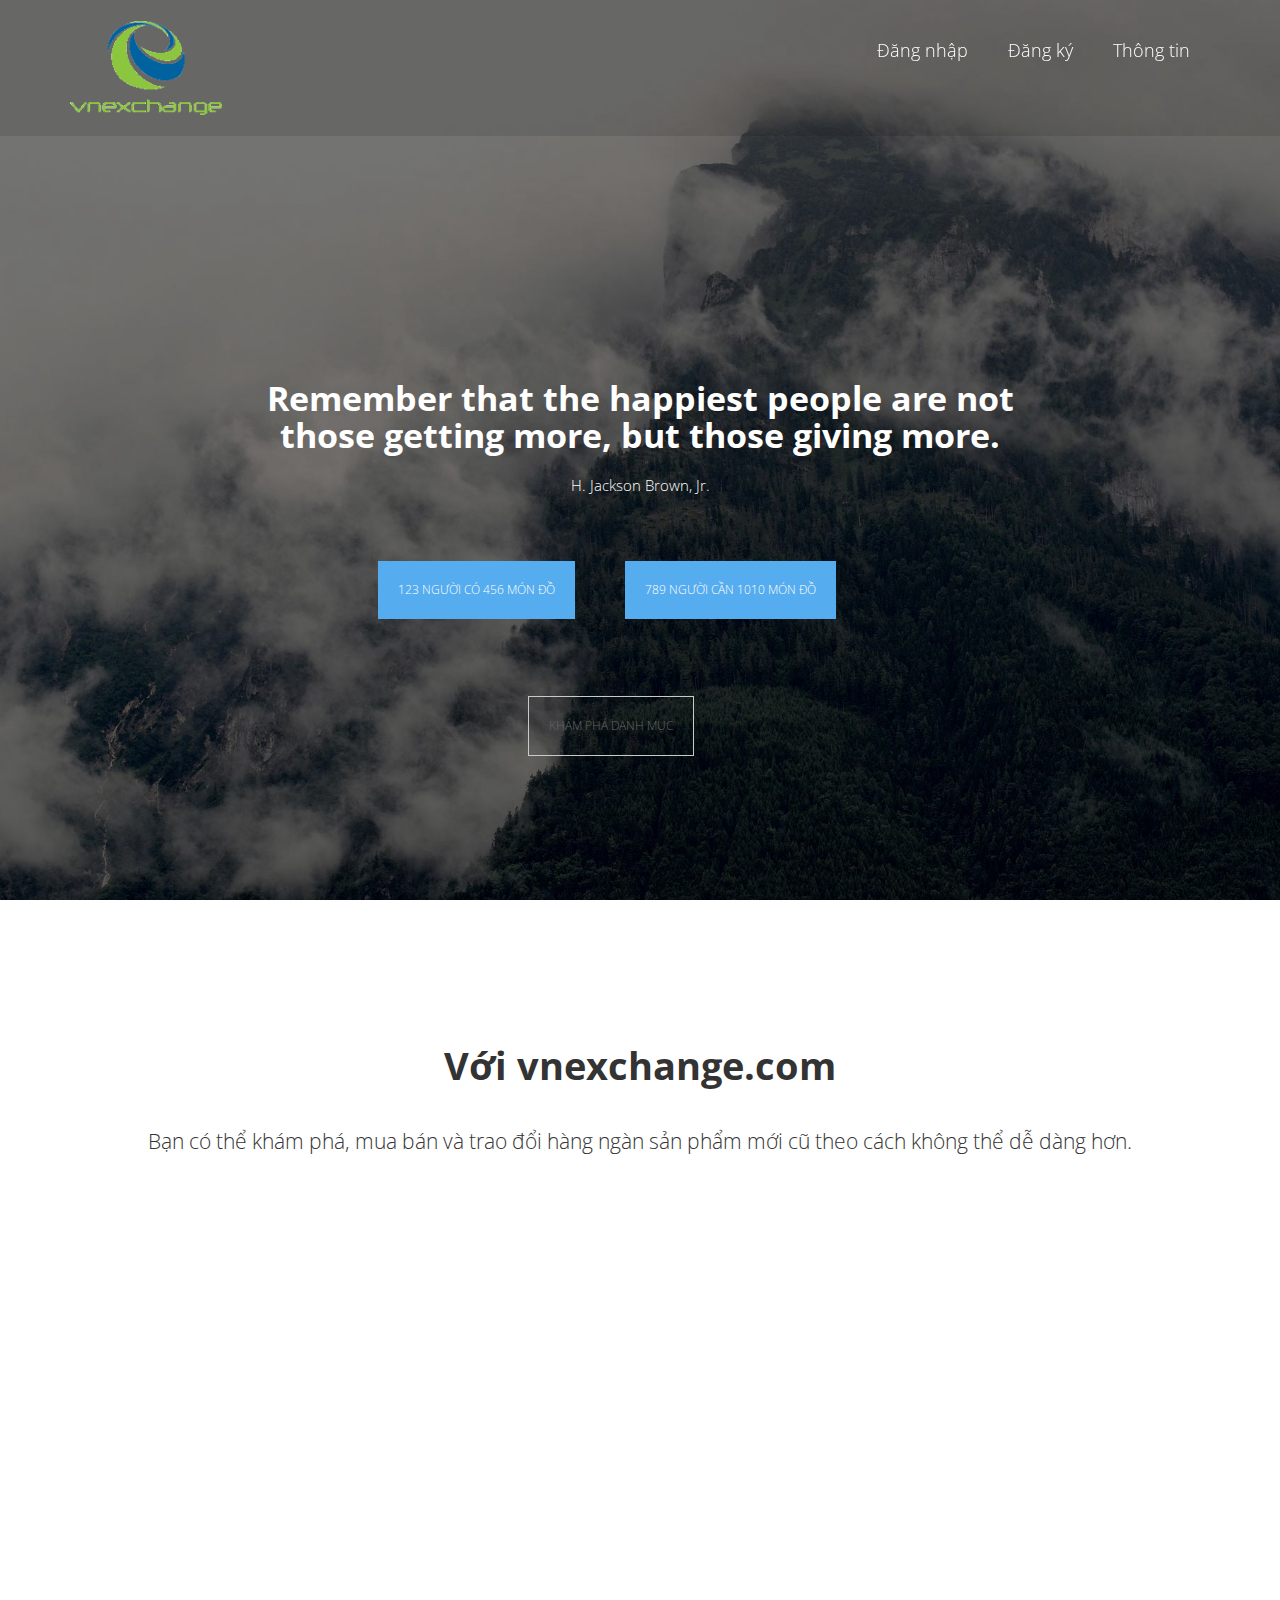
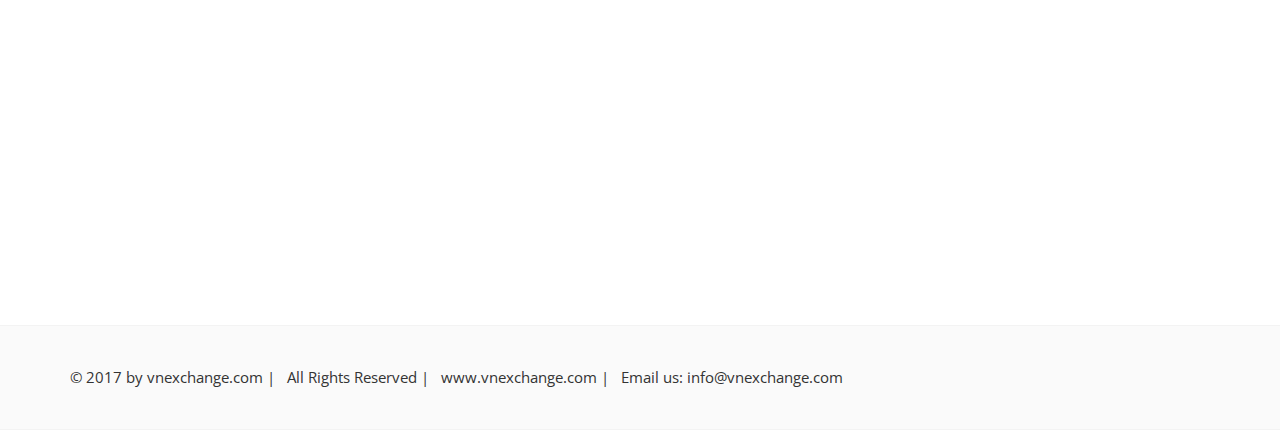
==== commit 38a3365e: "fix some issues after moving index" ====
--- a/index.html
+++ b/index.html
@@ -54,7 +54,7 @@
 
 							<!-- logo -->
 							<div class="logo smooth-scroll">
-								<a href="#banner"><img id="logo" src="images/logo4-designed.png" alt="Worthy" style="height: 95px;"></a>
+								<a href="#banner"><img id="logo" src="img/logo-redesign.png" alt="Worthy" style="height: 95px;"></a>
 							</div>
 
 							<!-- name-and-slogan -->
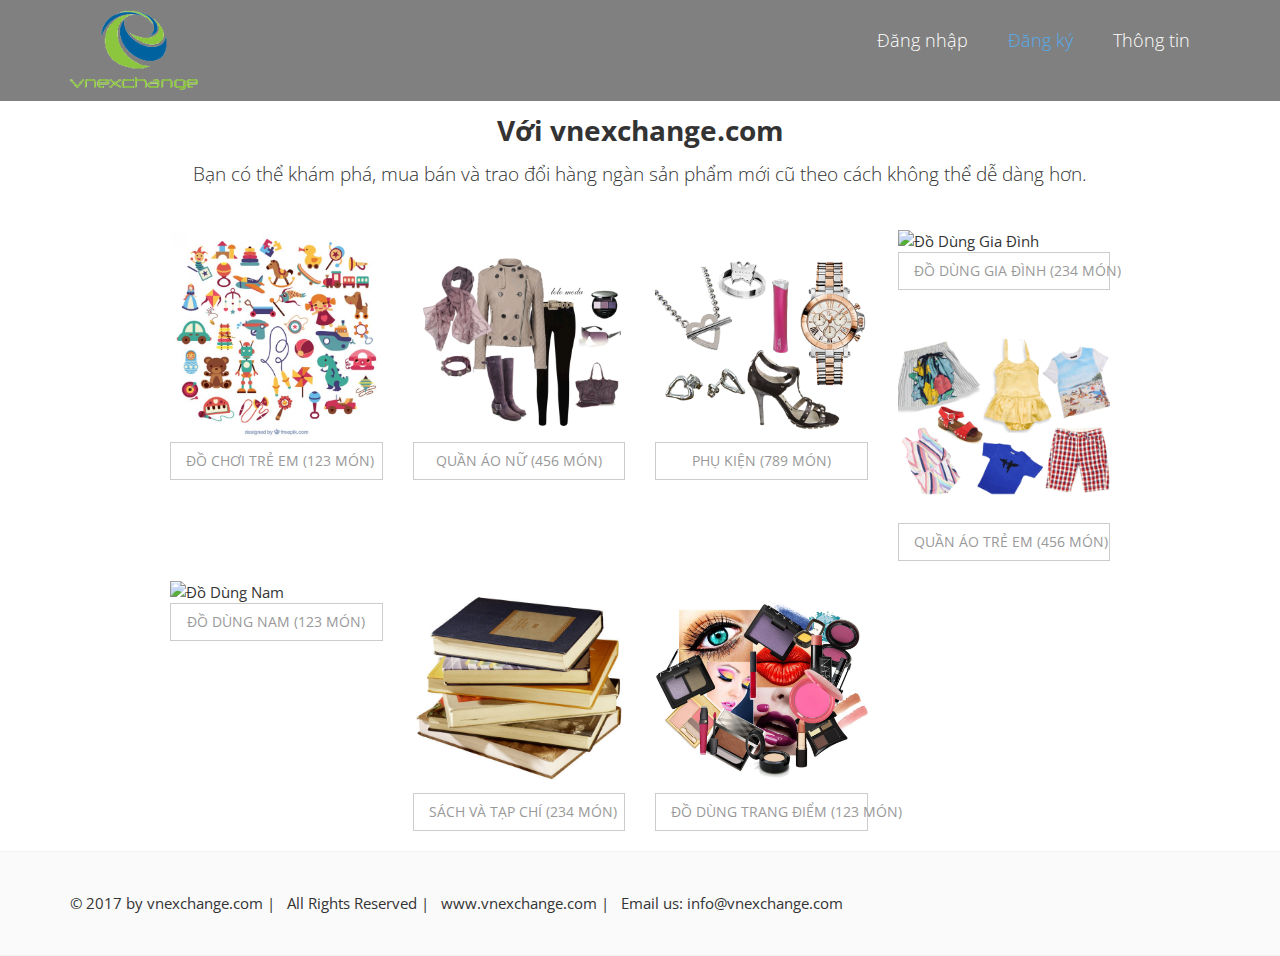
==== commit 7f976fcf: "remove background in homepage" ====
--- a/index.html
+++ b/index.html
@@ -43,7 +43,7 @@
 
 		<!-- header start -->
 		<!-- ================ --> 
-		<header class="header fixed clearfix navbar navbar-fixed-top">
+		<header class="header fixed clearfix navbar navbar-fixed-top" style="background-color: grey;">
 			<div class="container">
 				<div class="row">
 					<div class="col-md-4">
@@ -54,7 +54,7 @@
 
 							<!-- logo -->
 							<div class="logo smooth-scroll">
-								<a href="#banner"><img id="logo" src="img/logo-redesign.png" alt="Worthy" style="height: 95px;"></a>
+								<a href="#banner"><img id="logo" src="img/logo-redesign.png" alt="Worthy" style="height: 80px;"></a>
 							</div>
 
 							<!-- name-and-slogan -->
@@ -119,7 +119,7 @@
 
 		<!-- banner start -->
 		<!-- ================ -->
-		<div id="banner" class="banner">
+		<div id="banner" class="banner" style="display: none;">
 			<div class="banner-image"></div>
 			<div class="banner-caption">
 				<div class="container">
@@ -153,11 +153,11 @@
 
 		<!-- section start -->
 		<!-- ================ -->
-		<div class="section" id="sectionPortfolio" style="padding: 145px 0px 0px 0px;">
-			<div class="container">
-				<h1 class="text-center title" id="portfolio" style="padding-bottom: 20px;">Với vnexchange.com</h1>
+		<div class="section" id="sectionPortfolio" style="padding: 115px 0px 0px 0px;">
+			<div class="container" style="width: 1000px;">
+				<h2 class="text-center title" id="portfolio" style="font-weight: bold;">Với vnexchange.com</h2>
 				<div class="separator"></div>
-				<p class="lead text-center" style="padding-bottom: 20px;">Bạn có thể khám phá, mua bán và trao đổi hàng ngàn sản phẩm mới cũ theo cách không thể dễ dàng hơn.</p>
+				<p class="lead text-center" style="font-size: 19px;">Bạn có thể khám phá, mua bán và trao đổi hàng ngàn sản phẩm mới cũ theo cách không thể dễ dàng hơn.</p>
 				<br>			
 				<div class="row object-non-visible" data-animation-effect="fadeIn">
 					<div class="col-md-12">
--- a/css/style.css
+++ b/css/style.css
@@ -117,7 +117,7 @@
 .header {
 	color: #ffffff;
 	background-color: rgba(0, 0, 0, 0.10);
-	padding: 10px 0;
+	/*padding: 10px 0;*/
 	-webkit-transition: all 0.2s ease-in-out;
 	-moz-transition: all 0.2s ease-in-out;
 	-o-transition: all 0.2s ease-in-out;
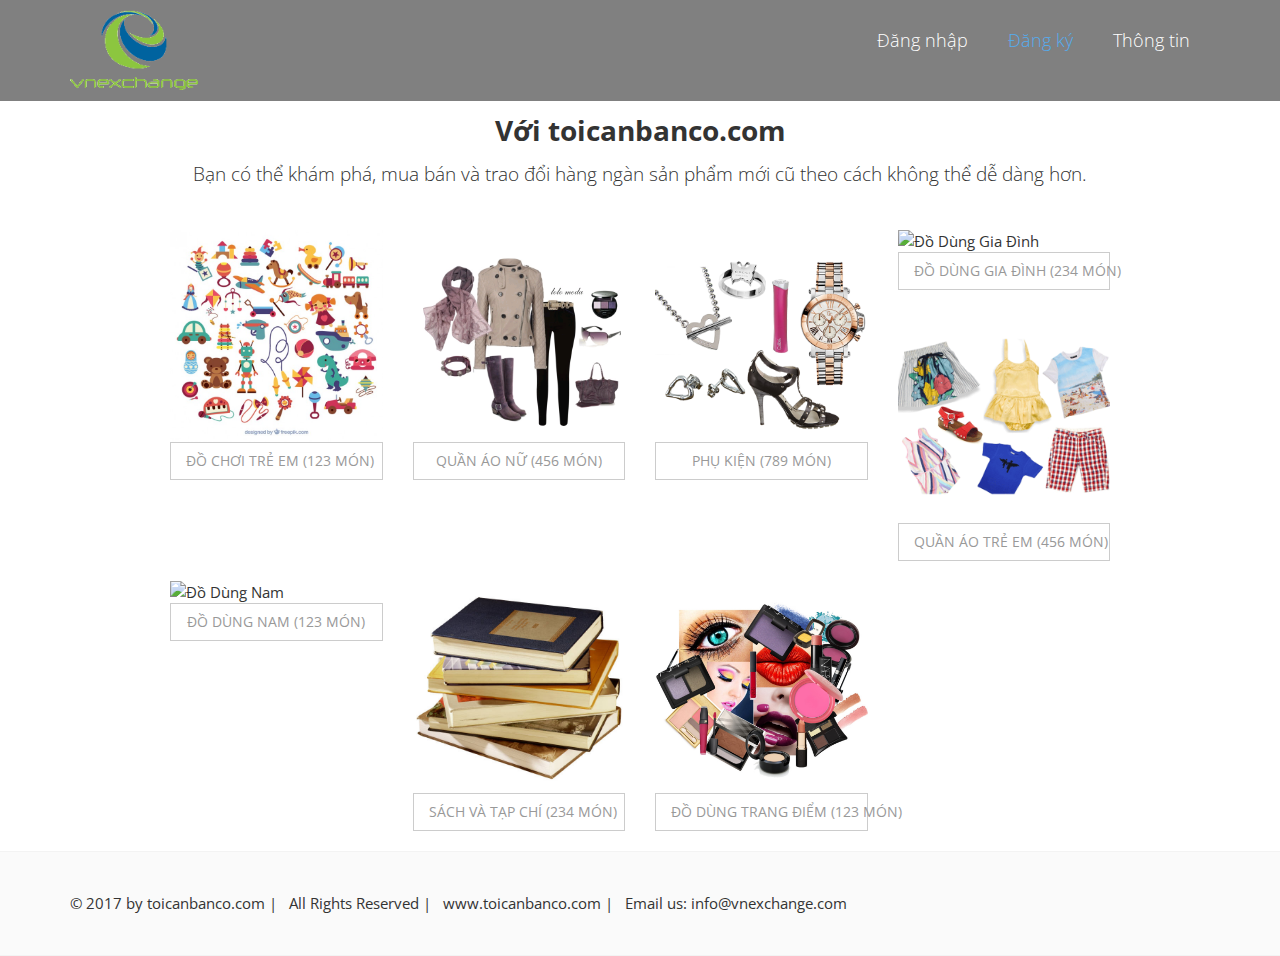
==== commit 8ec42b58: "update site name" ====
--- a/index.html
+++ b/index.html
@@ -4,8 +4,17 @@
 <html lang="en">
 <!--<![endif]-->
 	<head>
+		<!-- Google Tag Manager -->
+		<script>
+			(function(w,d,s,l,i){w[l]=w[l]||[];w[l].push({'gtm.start':
+			new Date().getTime(),event:'gtm.js'});var f=d.getElementsByTagName(s)[0],
+			j=d.createElement(s),dl=l!='dataLayer'?'&l='+l:'';j.async=true;j.src=
+			'https://www.googletagmanager.com/gtm.js?id='+i+dl;f.parentNode.insertBefore(j,f);
+			})(window,document,'script','dataLayer','GTM-W3QDN8J');
+		</script>
+		<!-- End Google Tag Manager -->
 		<meta charset="utf-8">
-		<title>vnexchange.com - Mua bán, Trao Đổi và Cho nhận Đồ cũ</title>
+		<title>toicanbanco.com - Mua bán, Trao Đổi và Cho nhận Đồ cũ</title>
 		<meta name="description" content="Mua bán, Trao Đổi và Cho nhận Đồ cũ">
 		<meta name="author" content="htmlcoder.me">
 
@@ -59,7 +68,7 @@
 
 							<!-- name-and-slogan -->
 							<div class="site-name-and-slogan smooth-scroll" style="display: none;">
-								<div class="site-name"><a href="#banner">vnexchange.com</a></div>
+								<div class="site-name"><a href="#banner">toicanbanco.com</a></div>
 								<div class="site-slogan">Khám phá, trao đổi, mua bán đồ cũ theo cách dễ dàng nhất</div>
 							</div>
 
@@ -95,7 +104,7 @@
 										<!-- Collect the nav links, forms, and other content for toggling -->
 										<div class="collapse navbar-collapse scrollspy smooth-scroll" id="navbar-collapse-1">
 											<ul class="nav navbar-nav navbar-right">											
-												<li><a href="#services">Đăng nhập</a></li>
+												<li><a href="login.html">Đăng nhập</a></li>
 												<li><a href="#portfolio">Đăng ký</a></li>
 												<li><a href="#about">Thông tin</a></li>
 											</ul>
@@ -155,7 +164,7 @@
 		<!-- ================ -->
 		<div class="section" id="sectionPortfolio" style="padding: 115px 0px 0px 0px;">
 			<div class="container" style="width: 1000px;">
-				<h2 class="text-center title" id="portfolio" style="font-weight: bold;">Với vnexchange.com</h2>
+				<h2 class="text-center title" id="portfolio" style="font-weight: bold;">Với toicanbanco.com</h2>
 				<div class="separator"></div>
 				<p class="lead text-center" style="font-size: 19px;">Bạn có thể khám phá, mua bán và trao đổi hàng ngàn sản phẩm mới cũ theo cách không thể dễ dàng hơn.</p>
 				<br>			
@@ -636,7 +645,7 @@
 				<div class="container">
 					<div class="row">
                         <div class="col-md-12 ">
-                            &copy; 2017 by vnexchange.com | &nbsp; All Rights Reserved | &nbsp; www.vnexchange.com | &nbsp; Email us: info@vnexchange.com
+                            &copy; 2017 by toicanbanco.com | &nbsp; All Rights Reserved | &nbsp; www.toicanbanco.com | &nbsp; Email us: info@vnexchange.com
                         </div>
                     </div>
                 </div>
--- a/css/style.css
+++ b/css/style.css
@@ -715,4 +715,49 @@
 	filter: alpha(opacity=100);
 	-webkit-transform: scale(1);
 	transform: scale(1);
+}
+
+.well.well-lg.offer-box.text-center {
+    padding: 5px;
+}
+.landing.item{
+    font-size: 13px;
+    padding: 5px;
+}
+/*.item.item-summary {
+    height: 140px;
+}
+.item.thumbnail {
+    height: 141px;
+}*/
+.bold {
+    font-weight: bold;
+}
+.price {
+    font-weight: bold;
+    color: red;
+}
+.item.trade {
+    color: #ec971f;
+}
+.item.exchange {
+    color: #449d44;
+}
+.item.give {
+    color: #3071a9;
+}
+.product.indicator {
+     position: absolute;
+     top: 5px;
+     left: 5px;
+}
+.product.indicator img {
+    width: 30px;
+    display: none;
+}
+.product.image-container {
+    position: relative;
+}
+.exchange-product a.btn {
+    display: none;
 }